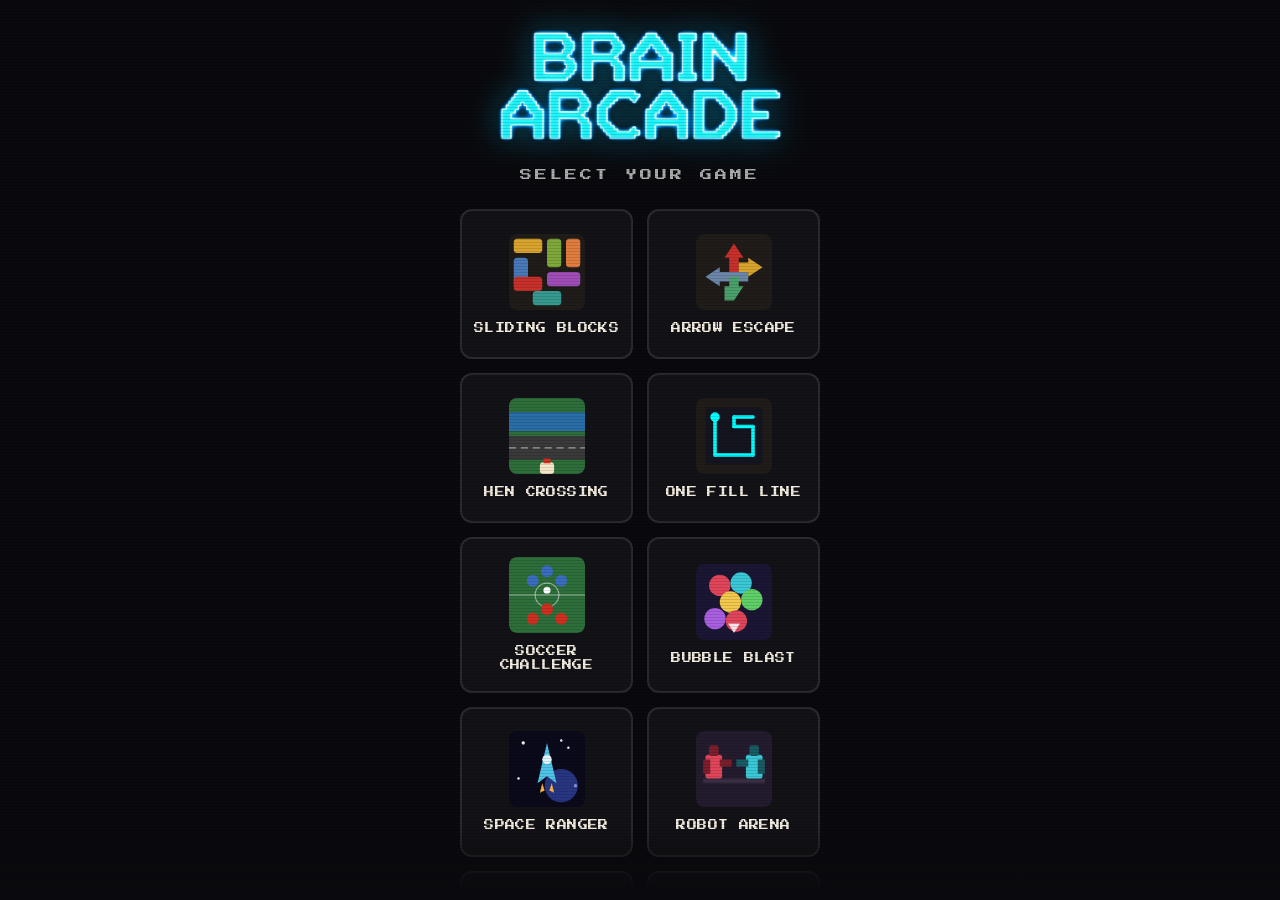
==== index.html @ 3cdd78a0 "Title screen: use the neon BRAIN ARCADE logo image Replace the CSS text-shadow title with the suppli" ====
<!doctype html>
<html lang="en">
  <head>
    <meta charset="utf-8" />
    <meta
      name="viewport"
      content="width=device-width, initial-scale=1, viewport-fit=cover, maximum-scale=1, user-scalable=no"
    />
    <meta name="theme-color" content="#0a0a0e" />
    <title>Brain Arcade - Free Puzzles</title>
    <meta name="apple-mobile-web-app-capable" content="yes" />
    <meta name="apple-mobile-web-app-title" content="Brain Arcade" />
    <meta name="apple-mobile-web-app-status-bar-style" content="black-translucent" />
    <link rel="icon" type="image/svg+xml" href="favicon.svg" />
    <link rel="apple-touch-icon" href="apple-touch-icon.png" />
    <link rel="stylesheet" href="styles.css" />
  </head>
  <body>
    <!-- ============================================================ -->
    <!-- TITLE SCREEN                                                  -->
    <!-- ============================================================ -->
    <div id="screen-title" class="screen title-screen">
      <div class="title-content">
        <h1 class="arcade-title"><img class="arcade-logo" src="brain-arcade-logo.png" alt="Brain Arcade" /></h1>
        <p class="arcade-subtitle">SELECT YOUR GAME</p>
        <div class="game-tiles">
          <button class="game-tile" data-game="slider">
            <svg class="tile-icon" viewBox="0 0 64 64" aria-hidden="true">
              <rect width="64" height="64" rx="6" fill="#1f1c19"/>
              <rect x="4" y="4" width="24" height="12" rx="3" fill="#d9a42e"/>
              <rect x="4" y="20" width="12" height="24" rx="3" fill="#4879b8"/>
              <rect x="4" y="36" width="24" height="12" rx="3" fill="#c8302b"/>
              <rect x="32" y="4" width="12" height="24" rx="3" fill="#7ea83a"/>
              <rect x="32" y="32" width="28" height="12" rx="3" fill="#a04db8"/>
              <rect x="48" y="4" width="12" height="24" rx="3" fill="#e07c3e"/>
              <rect x="20" y="48" width="24" height="12" rx="3" fill="#369990"/>
            </svg>
            <span class="tile-label">SLIDING BLOCKS</span>
          </button>
          <button class="game-tile" data-game="arrow">
            <svg class="tile-icon" viewBox="0 0 64 64" aria-hidden="true">
              <rect width="64" height="64" rx="6" fill="#1f1c19"/>
              <polygon points="32,8 40,20 36,20 36,32 28,32 28,20 24,20" fill="#c8302b"/>
              <polygon points="8,36 20,28 20,32 44,32 44,40 20,40 20,44" fill="#6b86a8"/>
              <polygon points="56,28 44,36 44,32 36,32 36,24 44,24 44,20" fill="#d9a42e"/>
              <polygon points="24,56 24,44 28,44 28,36 36,36 36,44 40,44 32,56" fill="#4ba069"/>
            </svg>
            <span class="tile-label">ARROW ESCAPE</span>
          </button>
          <button class="game-tile" data-game="hen">
            <svg class="tile-icon" viewBox="0 0 64 64" aria-hidden="true">
              <rect width="64" height="64" rx="6" fill="#1f1c19"/>
              <rect y="0" width="64" height="12" fill="#2d6e3a"/>
              <rect y="12" width="64" height="16" fill="#2a6ea8"/>
              <rect y="28" width="64" height="4" fill="#2d6e3a"/>
              <rect y="32" width="64" height="20" fill="#3a3a3a"/>
              <line x1="0" y1="42" x2="64" y2="42" stroke="#fff" stroke-width="1" stroke-dasharray="6 4" opacity="0.5"/>
              <rect y="52" width="64" height="12" fill="#2d6e3a"/>
              <rect x="26" y="54" width="12" height="10" rx="3" fill="#f5e6c8"/>
              <rect x="29" y="51" width="6" height="4" fill="#d03020"/>
            </svg>
            <span class="tile-label">HEN CROSSING</span>
          </button>
          <button class="game-tile" data-game="onefill">
            <svg class="tile-icon" viewBox="0 0 64 64" aria-hidden="true">
              <rect width="64" height="64" rx="6" fill="#1f1c19"/>
              <rect x="8" y="8" width="48" height="48" rx="3" fill="#151520"/>
              <line x1="16" y1="16" x2="16" y2="48" stroke="#0ff" stroke-width="3" stroke-linecap="round"/>
              <line x1="16" y1="48" x2="48" y2="48" stroke="#0ff" stroke-width="3" stroke-linecap="round"/>
              <line x1="48" y1="48" x2="48" y2="24" stroke="#0ff" stroke-width="3" stroke-linecap="round"/>
              <line x1="48" y1="24" x2="32" y2="24" stroke="#0ff" stroke-width="3" stroke-linecap="round"/>
              <line x1="32" y1="24" x2="32" y2="16" stroke="#0ff" stroke-width="3" stroke-linecap="round"/>
              <line x1="32" y1="16" x2="48" y2="16" stroke="#0ff" stroke-width="3" stroke-linecap="round"/>
              <circle cx="16" cy="16" r="4" fill="#0ff"/>
            </svg>
            <span class="tile-label">ONE FILL LINE</span>
          </button>
          <button class="game-tile" data-game="soccer">
            <svg class="tile-icon" viewBox="0 0 64 64" aria-hidden="true">
              <rect width="64" height="64" rx="6" fill="#2d6e3a"/>
              <line x1="0" y1="32" x2="64" y2="32" stroke="#fff" stroke-width="1" opacity="0.5"/>
              <circle cx="32" cy="32" r="10" fill="none" stroke="#fff" stroke-width="1" opacity="0.5"/>
              <circle cx="20" cy="20" r="5" fill="#3a6dbf"/><circle cx="44" cy="20" r="5" fill="#3a6dbf"/>
              <circle cx="32" cy="12" r="5" fill="#3a6dbf"/>
              <circle cx="32" cy="44" r="5" fill="#d03020"/><circle cx="20" cy="52" r="5" fill="#d03020"/>
              <circle cx="44" cy="52" r="5" fill="#d03020"/>
              <circle cx="32" cy="28" r="3" fill="#fff"/>
            </svg>
            <span class="tile-label">SOCCER CHALLENGE</span>
          </button>
          <button class="game-tile" data-game="bubble">
            <svg class="tile-icon" viewBox="0 0 64 64" aria-hidden="true">
              <rect width="64" height="64" rx="6" fill="#1a1633"/>
              <circle cx="20" cy="18" r="9" fill="#e0455a"/>
              <circle cx="38" cy="16" r="9" fill="#3ac7d6"/>
              <circle cx="29" cy="32" r="9" fill="#f2c94c"/>
              <circle cx="47" cy="30" r="9" fill="#5fd068"/>
              <circle cx="16" cy="46" r="9" fill="#a95fe0"/>
              <circle cx="34" cy="48" r="9" fill="#e0455a"/>
              <polygon points="32,58 27,50 37,50" fill="#fff" opacity="0.85"/>
            </svg>
            <span class="tile-label">BUBBLE BLAST</span>
          </button>
          <button class="game-tile" data-game="ranger">
            <svg class="tile-icon" viewBox="0 0 64 64" aria-hidden="true">
              <rect width="64" height="64" rx="6" fill="#0b0a1a"/>
              <circle cx="12" cy="10" r="1.4" fill="#fff"/>
              <circle cx="50" cy="14" r="1" fill="#fff"/>
              <circle cx="8" cy="40" r="1" fill="#fff"/>
              <circle cx="56" cy="46" r="1.4" fill="#fff"/>
              <circle cx="44" cy="8" r="1" fill="#fff"/>
              <circle cx="44" cy="46" r="14" fill="#3d54c9" opacity="0.6"/>
              <polygon points="32,10 24,44 32,38 40,44" fill="#4fc3e8"/>
              <polygon points="28,44 26,52 30,50" fill="#ffb545"/>
              <polygon points="36,44 34,50 38,52" fill="#ffb545"/>
              <circle cx="32" cy="24" r="4" fill="#dff6ff"/>
            </svg>
            <span class="tile-label">SPACE RANGER</span>
          </button>
          <button class="game-tile" data-game="arena">
            <svg class="tile-icon" viewBox="0 0 64 64" aria-hidden="true">
              <rect width="64" height="64" rx="6" fill="#241c2e"/>
              <rect x="6" y="40" width="52" height="4" fill="#3a2e44"/>
              <rect x="8" y="20" width="14" height="20" rx="2" fill="#e0455a"/>
              <rect x="11" y="12" width="8" height="9" rx="2" fill="#7a1f2b"/>
              <rect x="6" y="24" width="6" height="12" fill="#7a1f2b"/>
              <rect x="20" y="24" width="10" height="6" fill="#7a1f2b"/>
              <rect x="42" y="20" width="14" height="20" rx="2" fill="#3ac7d6"/>
              <rect x="45" y="12" width="8" height="9" rx="2" fill="#1a5a63"/>
              <rect x="52" y="24" width="6" height="12" fill="#1a5a63"/>
              <rect x="34" y="24" width="10" height="6" fill="#1a5a63"/>
            </svg>
            <span class="tile-label">ROBOT ARENA</span>
          </button>
          <button class="game-tile" data-game="pipes">
            <svg class="tile-icon" viewBox="0 0 64 64" aria-hidden="true">
              <rect width="64" height="64" rx="6" fill="#1c1a22"/>
              <path d="M0 22 H22 A10 10 0 0 1 32 32 V44 A10 10 0 0 0 42 54 H64" fill="none" stroke="#6d6a78" stroke-width="12" stroke-linecap="butt"/>
              <path d="M0 22 H22 A10 10 0 0 1 32 32 V44 A10 10 0 0 0 42 54 H64" fill="none" stroke="#3aa8ff" stroke-width="7" stroke-linecap="butt"/>
              <circle cx="6" cy="22" r="6" fill="#d9534f"/>
              <rect x="54" y="44" width="10" height="20" rx="3" fill="#4a4655"/>
            </svg>
            <span class="tile-label">PIPE FLOW</span>
          </button>
          <button class="game-tile" data-game="tank">
            <svg class="tile-icon" viewBox="0 0 64 64" aria-hidden="true">
              <rect width="64" height="64" rx="6" fill="#7fb6e0"/>
              <rect y="46" width="64" height="18" fill="#4a8a3a"/>
              <path d="M2 46 Q16 40 30 46 T62 46" fill="#5fa83b" stroke="none"/>
              <path d="M8 44 Q32 18 56 44" fill="none" stroke="#fff" stroke-width="1.5" stroke-dasharray="3 3" opacity="0.8"/>
              <circle cx="56" cy="20" r="3.5" fill="#ffd24a"/>
              <g><rect x="6" y="40" width="14" height="6" rx="2" fill="#e0455a"/><rect x="9" y="36" width="8" height="5" rx="2" fill="#e0455a"/><rect x="14" y="30" width="9" height="2.5" rx="1" fill="#7a1f2b" transform="rotate(-38 14 31)"/></g>
              <g><rect x="44" y="40" width="14" height="6" rx="2" fill="#3ac7d6"/><rect x="47" y="36" width="8" height="5" rx="2" fill="#3ac7d6"/><rect x="41" y="30" width="9" height="2.5" rx="1" fill="#1a5a63" transform="rotate(38 50 31)"/></g>
            </svg>
            <span class="tile-label">TANK DUEL</span>
          </button>
          <div class="game-tile game-tile--disabled">
            <svg class="tile-icon" viewBox="0 0 64 64" aria-hidden="true">
              <rect width="64" height="64" rx="6" fill="#1f1c19" opacity="0.5"/>
              <text x="32" y="36" text-anchor="middle" font-size="20" fill="#555">?</text>
            </svg>
            <span class="tile-label">MORE COMING SOON</span>
          </div>
        </div>
      </div>
      <div class="scanlines"></div>
      <div class="title-fade" aria-hidden="true"></div>
    </div>

    <!-- ============================================================ -->
    <!-- SLIDING BLOCKS SCREEN                                         -->
    <!-- ============================================================ -->
    <div id="screen-slider" class="screen" hidden>
      <header class="app-header">
        <button class="menu-btn" type="button" data-back aria-label="Back to menu">&larr; MENU</button>
        <div class="counter" aria-live="polite">
          Completed: <span id="slider-completed-count">0</span>
        </div>
        <button
          id="slider-settings-btn"
          class="icon-btn"
          type="button"
          aria-label="Settings"
        >
          <svg viewBox="0 0 24 24" aria-hidden="true" focusable="false">
            <path
              d="M19.14 12.94a7.49 7.49 0 0 0 0-1.88l2.03-1.58a.5.5 0 0 0 .12-.64l-1.92-3.32a.5.5 0 0 0-.61-.22l-2.39.96a7.3 7.3 0 0 0-1.63-.94l-.36-2.54A.5.5 0 0 0 13.88 2h-3.84a.5.5 0 0 0-.5.43l-.36 2.54c-.58.24-1.13.55-1.63.94l-2.39-.96a.5.5 0 0 0-.61.22L2.63 8.49a.5.5 0 0 0 .12.64l2.03 1.58a7.49 7.49 0 0 0 0 1.88L2.75 14.17a.5.5 0 0 0-.12.64l1.92 3.32c.14.24.42.34.67.24l2.39-.96c.5.39 1.05.7 1.63.94l.36 2.54c.05.25.26.43.5.43h3.84c.25 0 .46-.18.5-.43l.36-2.54c.58-.24 1.13-.55 1.63-.94l2.39.96c.25.1.53 0 .67-.24l1.92-3.32a.5.5 0 0 0-.12-.64l-2.03-1.58ZM12 15.5A3.5 3.5 0 1 1 12 8.5a3.5 3.5 0 0 1 0 7Z"
              fill="currentColor"
            />
          </svg>
        </button>
      </header>

      <main class="app-main">
        <div id="slider-board-wrap" class="board-wrap">
          <div id="slider-board" class="board" aria-label="Puzzle board"></div>
        </div>

        <div class="status-bar">
          <div class="moves">Moves: <span id="slider-move-count">0</span></div>
          <div class="difficulty-label">
            <span id="slider-difficulty-label">Moderate</span>
          </div>
          <div class="status-actions">
            <button
              id="slider-restart-btn"
              type="button"
              class="icon-btn-small"
              aria-label="Restart puzzle"
              title="Restart this puzzle"
            >
              <svg viewBox="0 0 24 24" aria-hidden="true" focusable="false">
                <path
                  d="M12 5V2L7 6l5 4V7a5 5 0 1 1-4.9 6h-2.02A7 7 0 1 0 12 5z"
                  fill="currentColor"
                />
              </svg>
            </button>
            <button id="slider-new-puzzle-btn" type="button" class="primary-btn">
              New Puzzle
            </button>
          </div>
        </div>
      </main>

      <!-- Slider settings modal -->
      <div
        id="slider-settings-modal"
        class="modal"
        role="dialog"
        aria-modal="true"
        hidden
      >
        <div class="modal-backdrop" data-close></div>
        <div class="modal-card">
          <h2>Settings</h2>
          <fieldset class="field">
            <legend>Block style</legend>
            <label class="radio">
              <input type="radio" name="slider-block-style" value="wood" checked />
              <span>Wood blocks</span>
            </label>
            <label class="radio">
              <input type="radio" name="slider-block-style" value="cars" />
              <span>Cars</span>
            </label>
            <label class="radio">
              <input type="radio" name="slider-block-style" value="fruit" />
              <span>Fruit</span>
            </label>
          </fieldset>
          <fieldset class="field">
            <legend>Difficulty</legend>
            <label class="radio">
              <input type="radio" name="slider-difficulty" value="simple" />
              <span>Simple</span>
            </label>
            <label class="radio">
              <input type="radio" name="slider-difficulty" value="moderate" checked />
              <span>Moderate</span>
            </label>
            <label class="radio">
              <input type="radio" name="slider-difficulty" value="difficult" />
              <span>Difficult</span>
            </label>
          </fieldset>
          <div class="field">
            <button id="slider-reset-count-btn" type="button" class="danger-btn">
              Reset completed count
            </button>
          </div>
          <div class="modal-actions">
            <button type="button" class="primary-btn" data-close>Close</button>
          </div>
        </div>
      </div>

      <!-- Slider win modal -->
      <div id="slider-win-modal" class="modal" role="dialog" aria-modal="true" hidden>
        <div class="modal-backdrop" data-close></div>
        <div class="modal-card">
          <h2>Solved!</h2>
          <p>You solved it in <strong><span id="slider-win-moves">0</span></strong> moves.</p>
          <p>Puzzles completed: <strong><span id="slider-win-total">0</span></strong></p>
          <div class="modal-actions">
            <button id="slider-next-puzzle-btn" type="button" class="primary-btn">Next puzzle</button>
          </div>
        </div>
      </div>

      <!-- Slider tutorial modal -->
      <div id="slider-tutorial-modal" class="modal" role="dialog" aria-modal="true" hidden>
        <div class="modal-backdrop"></div>
        <div class="modal-card tutorial-card">
          <h2>How to play</h2>
          <div id="slider-tutorial-board" class="tutorial-board"></div>
          <p id="slider-tutorial-caption" class="tutorial-caption">Watch this quick demo&hellip;</p>
          <div class="modal-actions tutorial-actions">
            <button id="slider-tutorial-btn" type="button" class="danger-btn">Skip tutorial</button>
          </div>
        </div>
      </div>
    </div>

    <!-- ============================================================ -->
    <!-- ARROW ESCAPE SCREEN                                           -->
    <!-- ============================================================ -->
    <div id="screen-arrow" class="screen" hidden>
      <header class="app-header">
        <button class="menu-btn" type="button" data-back aria-label="Back to menu">&larr; MENU</button>
        <div class="counter" aria-live="polite">
          Completed: <span id="arrow-completed-count">0</span>
        </div>
        <button
          id="arrow-settings-btn"
          class="icon-btn"
          type="button"
          aria-label="Settings"
        >
          <svg viewBox="0 0 24 24" aria-hidden="true" focusable="false">
            <path
              d="M19.14 12.94a7.49 7.49 0 0 0 0-1.88l2.03-1.58a.5.5 0 0 0 .12-.64l-1.92-3.32a.5.5 0 0 0-.61-.22l-2.39.96a7.3 7.3 0 0 0-1.63-.94l-.36-2.54A.5.5 0 0 0 13.88 2h-3.84a.5.5 0 0 0-.5.43l-.36 2.54c-.58.24-1.13.55-1.63.94l-2.39-.96a.5.5 0 0 0-.61.22L2.63 8.49a.5.5 0 0 0 .12.64l2.03 1.58a7.49 7.49 0 0 0 0 1.88L2.75 14.17a.5.5 0 0 0-.12.64l1.92 3.32c.14.24.42.34.67.24l2.39-.96c.5.39 1.05.7 1.63.94l.36 2.54c.05.25.26.43.5.43h3.84c.25 0 .46-.18.5-.43l.36-2.54c.58-.24 1.13-.55 1.63-.94l2.39.96c.25.1.53 0 .67-.24l1.92-3.32a.5.5 0 0 0-.12-.64l-2.03-1.58ZM12 15.5A3.5 3.5 0 1 1 12 8.5a3.5 3.5 0 0 1 0 7Z"
              fill="currentColor"
            />
          </svg>
        </button>
      </header>

      <main class="app-main">
        <div id="arrow-board-wrap" class="board-wrap">
          <div id="arrow-board" class="arrow-board" aria-label="Arrow puzzle board"></div>
        </div>

        <div class="status-bar">
          <div class="moves">Taps: <span id="arrow-tap-count">0</span></div>
          <div class="difficulty-label">
            <span id="arrow-difficulty-label">Moderate</span>
          </div>
          <div class="status-actions">
            <button
              id="arrow-restart-btn"
              type="button"
              class="icon-btn-small"
              aria-label="Restart puzzle"
              title="Restart this puzzle"
            >
              <svg viewBox="0 0 24 24" aria-hidden="true" focusable="false">
                <path
                  d="M12 5V2L7 6l5 4V7a5 5 0 1 1-4.9 6h-2.02A7 7 0 1 0 12 5z"
                  fill="currentColor"
                />
              </svg>
            </button>
            <button id="arrow-new-puzzle-btn" type="button" class="primary-btn">
              New Puzzle
            </button>
          </div>
        </div>
      </main>

      <!-- Arrow settings modal -->
      <div id="arrow-settings-modal" class="modal" role="dialog" aria-modal="true" hidden>
        <div class="modal-backdrop" data-close></div>
        <div class="modal-card">
          <h2>Settings</h2>
          <fieldset class="field">
            <legend>Difficulty</legend>
            <label class="radio">
              <input type="radio" name="arrow-difficulty" value="simple" />
              <span>Simple</span>
            </label>
            <label class="radio">
              <input type="radio" name="arrow-difficulty" value="moderate" checked />
              <span>Moderate</span>
            </label>
            <label class="radio">
              <input type="radio" name="arrow-difficulty" value="difficult" />
              <span>Difficult</span>
            </label>
          </fieldset>
          <div class="field">
            <button id="arrow-reset-count-btn" type="button" class="danger-btn">
              Reset completed count
            </button>
          </div>
          <div class="modal-actions">
            <button type="button" class="primary-btn" data-close>Close</button>
          </div>
        </div>
      </div>

      <!-- Arrow win modal -->
      <div id="arrow-win-modal" class="modal" role="dialog" aria-modal="true" hidden>
        <div class="modal-backdrop" data-close></div>
        <div class="modal-card">
          <h2>Solved!</h2>
          <p>You solved it in <strong><span id="arrow-win-taps">0</span></strong> taps.</p>
          <p>Puzzles completed: <strong><span id="arrow-win-total">0</span></strong></p>
          <div class="modal-actions">
            <button id="arrow-next-puzzle-btn" type="button" class="primary-btn">Next puzzle</button>
          </div>
        </div>
      </div>

      <!-- Arrow tutorial modal -->
      <div id="arrow-tutorial-modal" class="modal" role="dialog" aria-modal="true" hidden>
        <div class="modal-backdrop"></div>
        <div class="modal-card tutorial-card">
          <h2>How to play</h2>
          <div id="arrow-tutorial-board" class="arrow-board arrow-tutorial-board"></div>
          <p id="arrow-tutorial-caption" class="tutorial-caption">Watch this quick demo&hellip;</p>
          <div class="modal-actions tutorial-actions">
            <button id="arrow-tutorial-btn" type="button" class="danger-btn">Skip tutorial</button>
          </div>
        </div>
      </div>
    </div>

    <!-- ============================================================ -->
    <!-- HEN CROSSING SCREEN                                           -->
    <!-- ============================================================ -->
    <div id="screen-hen" class="screen" hidden>
      <header class="app-header">
        <button class="menu-btn" type="button" data-back aria-label="Back to menu">&larr; MENU</button>
        <div class="hen-lives" id="hen-lives" aria-live="polite"></div>
        <div class="counter" aria-live="polite">
          Crossed: <span id="hen-completed-count">0</span>
        </div>
        <button id="hen-settings-btn" class="icon-btn" type="button" aria-label="Settings">
          <svg viewBox="0 0 24 24" aria-hidden="true" focusable="false">
            <path d="M19.14 12.94a7.49 7.49 0 0 0 0-1.88l2.03-1.58a.5.5 0 0 0 .12-.64l-1.92-3.32a.5.5 0 0 0-.61-.22l-2.39.96a7.3 7.3 0 0 0-1.63-.94l-.36-2.54A.5.5 0 0 0 13.88 2h-3.84a.5.5 0 0 0-.5.43l-.36 2.54c-.58.24-1.13.55-1.63.94l-2.39-.96a.5.5 0 0 0-.61.22L2.63 8.49a.5.5 0 0 0 .12.64l2.03 1.58a7.49 7.49 0 0 0 0 1.88L2.75 14.17a.5.5 0 0 0-.12.64l1.92 3.32c.14.24.42.34.67.24l2.39-.96c.5.39 1.05.7 1.63.94l.36 2.54c.05.25.26.43.5.43h3.84c.25 0 .46-.18.5-.43l.36-2.54c.58-.24 1.13-.55 1.63-.94l2.39.96c.25.1.53 0 .67-.24l1.92-3.32a.5.5 0 0 0-.12-.64l-2.03-1.58ZM12 15.5A3.5 3.5 0 1 1 12 8.5a3.5 3.5 0 0 1 0 7Z" fill="currentColor"/>
          </svg>
        </button>
      </header>

      <main class="app-main hen-main">
        <div class="hen-canvas-wrap">
          <canvas id="hen-canvas"></canvas>
        </div>
        <div class="hen-dpad">
          <button class="dpad-btn dpad-up" data-dir="up" aria-label="Move up">
            <svg viewBox="0 0 24 24"><path d="M12 4l8 8h-5v8h-6v-8H4z" fill="currentColor"/></svg>
          </button>
          <div class="dpad-mid">
            <button class="dpad-btn dpad-left" data-dir="left" aria-label="Move left">
              <svg viewBox="0 0 24 24"><path d="M4 12l8-8v5h8v6h-8v5z" fill="currentColor"/></svg>
            </button>
            <div class="dpad-center"></div>
            <button class="dpad-btn dpad-right" data-dir="right" aria-label="Move right">
              <svg viewBox="0 0 24 24"><path d="M20 12l-8 8v-5H4v-6h8V4z" fill="currentColor"/></svg>
            </button>
          </div>
          <button class="dpad-btn dpad-down" data-dir="down" aria-label="Move down">
            <svg viewBox="0 0 24 24"><path d="M12 20l-8-8h5V4h6v8h5z" fill="currentColor"/></svg>
          </button>
        </div>
        <div class="status-bar">
          <div class="difficulty-label">
            <span id="hen-difficulty-label">Moderate</span>
          </div>
        </div>
      </main>

      <!-- Hen settings modal -->
      <div id="hen-settings-modal" class="modal" role="dialog" aria-modal="true" hidden>
        <div class="modal-backdrop" data-close></div>
        <div class="modal-card">
          <h2>Settings</h2>
          <fieldset class="field">
            <legend>Difficulty</legend>
            <label class="radio"><input type="radio" name="hen-difficulty" value="simple" /><span>Simple</span></label>
            <label class="radio"><input type="radio" name="hen-difficulty" value="moderate" checked /><span>Moderate</span></label>
            <label class="radio"><input type="radio" name="hen-difficulty" value="difficult" /><span>Difficult</span></label>
          </fieldset>
          <div class="field">
            <button id="hen-reset-count-btn" type="button" class="danger-btn">Reset completed count</button>
          </div>
          <div class="modal-actions">
            <button type="button" class="primary-btn" data-close>Close</button>
          </div>
        </div>
      </div>

      <!-- Hen win modal -->
      <div id="hen-win-modal" class="modal" role="dialog" aria-modal="true" hidden>
        <div class="modal-backdrop" data-close></div>
        <div class="modal-card">
          <h2>Safe crossing!</h2>
          <p>The hen made it across!</p>
          <p>Total crossings: <strong><span id="hen-win-total">0</span></strong></p>
          <div class="modal-actions">
            <button id="hen-next-btn" type="button" class="primary-btn">Cross again</button>
          </div>
        </div>
      </div>

      <!-- Hen game-over modal -->
      <div id="hen-gameover-modal" class="modal" role="dialog" aria-modal="true" hidden>
        <div class="modal-backdrop"></div>
        <div class="modal-card">
          <h2>Game Over!</h2>
          <p>The hen ran out of lives.</p>
          <p>Total crossings: <strong><span id="hen-gameover-total">0</span></strong></p>
          <div class="modal-actions">
            <button id="hen-retry-btn" type="button" class="primary-btn">Play again</button>
          </div>
        </div>
      </div>

      <!-- Hen tutorial modal -->
      <div id="hen-tutorial-modal" class="modal" role="dialog" aria-modal="true" hidden>
        <div class="modal-backdrop"></div>
        <div class="modal-card tutorial-card">
          <h2>Hen Crossing</h2>
          <p class="tutorial-caption">Swipe to move the hen.</p>
          <p class="tutorial-caption">Cross the highway &mdash; avoid the cars!</p>
          <p class="tutorial-caption">Hop across the river on logs and flower pads.</p>
          <p class="tutorial-caption">Don&rsquo;t fall in the water!</p>
          <div class="modal-actions tutorial-actions">
            <button id="hen-tutorial-btn" type="button" class="primary-btn">Start playing!</button>
          </div>
        </div>
      </div>
    </div>

    <!-- ============================================================ -->
    <!-- ONE FILL LINE SCREEN                                          -->
    <!-- ============================================================ -->
    <div id="screen-onefill" class="screen" hidden>
      <header class="app-header">
        <button class="menu-btn" type="button" data-back aria-label="Back to menu">&larr; MENU</button>
        <div class="counter" aria-live="polite">
          Completed: <span id="onefill-completed-count">0</span>
        </div>
        <button id="onefill-settings-btn" class="icon-btn" type="button" aria-label="Settings">
          <svg viewBox="0 0 24 24" aria-hidden="true" focusable="false">
            <path d="M19.14 12.94a7.49 7.49 0 0 0 0-1.88l2.03-1.58a.5.5 0 0 0 .12-.64l-1.92-3.32a.5.5 0 0 0-.61-.22l-2.39.96a7.3 7.3 0 0 0-1.63-.94l-.36-2.54A.5.5 0 0 0 13.88 2h-3.84a.5.5 0 0 0-.5.43l-.36 2.54c-.58.24-1.13.55-1.63.94l-2.39-.96a.5.5 0 0 0-.61.22L2.63 8.49a.5.5 0 0 0 .12.64l2.03 1.58a7.49 7.49 0 0 0 0 1.88L2.75 14.17a.5.5 0 0 0-.12.64l1.92 3.32c.14.24.42.34.67.24l2.39-.96c.5.39 1.05.7 1.63.94l.36 2.54c.05.25.26.43.5.43h3.84c.25 0 .46-.18.5-.43l.36-2.54c.58-.24 1.13-.55 1.63-.94l2.39.96c.25.1.53 0 .67-.24l1.92-3.32a.5.5 0 0 0-.12-.64l-2.03-1.58ZM12 15.5A3.5 3.5 0 1 1 12 8.5a3.5 3.5 0 0 1 0 7Z" fill="currentColor"/>
          </svg>
        </button>
      </header>

      <main class="app-main">
        <div class="onefill-wrap">
          <div id="onefill-board" class="onefill-board">
            <svg id="onefill-svg" class="onefill-svg"></svg>
          </div>
        </div>
        <div class="status-bar">
          <div class="moves">Cells: <span id="onefill-progress">0</span> / <span id="onefill-total">0</span></div>
          <div class="difficulty-label"><span id="onefill-difficulty-label">Moderate</span></div>
          <div class="status-actions">
            <button id="onefill-reset-btn" type="button" class="icon-btn-small" aria-label="Reset puzzle" title="Reset this puzzle">
              <svg viewBox="0 0 24 24" aria-hidden="true" focusable="false">
                <path d="M12 5V2L7 6l5 4V7a5 5 0 1 1-4.9 6h-2.02A7 7 0 1 0 12 5z" fill="currentColor"/>
              </svg>
            </button>
            <button id="onefill-new-btn" type="button" class="primary-btn">New Puzzle</button>
          </div>
        </div>
      </main>

      <!-- Onefill settings modal -->
      <div id="onefill-settings-modal" class="modal" role="dialog" aria-modal="true" hidden>
        <div class="modal-backdrop" data-close></div>
        <div class="modal-card">
          <h2>Settings</h2>
          <fieldset class="field">
            <legend>Difficulty</legend>
            <label class="radio"><input type="radio" name="onefill-difficulty" value="simple" /><span>Simple</span></label>
            <label class="radio"><input type="radio" name="onefill-difficulty" value="moderate" checked /><span>Moderate</span></label>
            <label class="radio"><input type="radio" name="onefill-difficulty" value="difficult" /><span>Difficult</span></label>
          </fieldset>
          <div class="field">
            <button id="onefill-reset-count-btn" type="button" class="danger-btn">Reset completed count</button>
          </div>
          <div class="modal-actions">
            <button type="button" class="primary-btn" data-close>Close</button>
          </div>
        </div>
      </div>

      <!-- Onefill win modal -->
      <div id="onefill-win-modal" class="modal" role="dialog" aria-modal="true" hidden>
        <div class="modal-backdrop" data-close></div>
        <div class="modal-card">
          <h2>Solved!</h2>
          <p>You filled every square!</p>
          <p>Puzzles completed: <strong><span id="onefill-win-total">0</span></strong></p>
          <div class="modal-actions">
            <button id="onefill-next-btn" type="button" class="primary-btn">Next puzzle</button>
          </div>
        </div>
      </div>

      <!-- Onefill tutorial modal -->
      <div id="onefill-tutorial-modal" class="modal" role="dialog" aria-modal="true" hidden>
        <div class="modal-backdrop"></div>
        <div class="modal-card tutorial-card">
          <h2>One Fill Line</h2>
          <p class="tutorial-caption">Draw a line through every empty square.</p>
          <p class="tutorial-caption">Start from the glowing dot and drag to adjacent cells.</p>
          <p class="tutorial-caption">Drag backward to undo a wrong turn.</p>
          <p class="tutorial-caption">Fill them all to win!</p>
          <div class="modal-actions tutorial-actions">
            <button id="onefill-tutorial-btn" type="button" class="primary-btn">Start playing!</button>
          </div>
        </div>
      </div>
    </div>

    <!-- ============================================================ -->
    <!-- SOCCER CHALLENGE SCREEN                                        -->
    <!-- ============================================================ -->
    <div id="screen-soccer" class="screen" hidden>
      <header class="app-header">
        <button class="menu-btn" type="button" data-back aria-label="Back to menu">&larr; MENU</button>
        <div id="soccer-score" class="soccer-score"></div>
        <div class="counter" aria-live="polite">
          Played: <span id="soccer-completed-count">0</span>
        </div>
        <button id="soccer-settings-btn" class="icon-btn" type="button" aria-label="Settings" style="visibility:hidden">
          <svg viewBox="0 0 24 24" aria-hidden="true" focusable="false">
            <path d="M19.14 12.94a7.49 7.49 0 0 0 0-1.88l2.03-1.58a.5.5 0 0 0 .12-.64l-1.92-3.32a.5.5 0 0 0-.61-.22l-2.39.96a7.3 7.3 0 0 0-1.63-.94l-.36-2.54A.5.5 0 0 0 13.88 2h-3.84a.5.5 0 0 0-.5.43l-.36 2.54c-.58.24-1.13.55-1.63.94l-2.39-.96a.5.5 0 0 0-.61.22L2.63 8.49a.5.5 0 0 0 .12.64l2.03 1.58a7.49 7.49 0 0 0 0 1.88L2.75 14.17a.5.5 0 0 0-.12.64l1.92 3.32c.14.24.42.34.67.24l2.39-.96c.5.39 1.05.7 1.63.94l.36 2.54c.05.25.26.43.5.43h3.84c.25 0 .46-.18.5-.43l.36-2.54c.58-.24 1.13-.55 1.63-.94l2.39.96c.25.1.53 0 .67-.24l1.92-3.32a.5.5 0 0 0-.12-.64l-2.03-1.58ZM12 15.5A3.5 3.5 0 1 1 12 8.5a3.5 3.5 0 0 1 0 7Z" fill="currentColor"/>
          </svg>
        </button>
      </header>

      <main class="app-main">
        <!-- Team selection overlay -->
        <div id="soccer-team-select" class="soccer-select">
          <h2 class="soccer-select-title">Choose Your Team</h2>
          <div class="soccer-mode-toggle">
            <button id="soccer-mode-cpu" class="soccer-mode-btn active" type="button">vs CPU</button>
            <button id="soccer-mode-friend" class="soccer-mode-btn" type="button">vs Friend</button>
          </div>
          <div id="soccer-opp-choice" class="soccer-opp-choice" hidden>
            <button id="soccer-random-opp" class="soccer-opp-btn" type="button">Random Opponent</button>
            <button id="soccer-pick-opp" class="soccer-opp-btn" type="button">Pick Opponent</button>
          </div>
          <div id="soccer-matchup" class="soccer-matchup" hidden>
            <div class="matchup-team" id="matchup-a">
              <div class="matchup-badge" id="matchup-badge-a"></div>
              <span class="matchup-name" id="matchup-name-a"></span>
            </div>
            <span class="matchup-vs">VS</span>
            <div class="matchup-team" id="matchup-b">
              <div class="matchup-badge" id="matchup-badge-b"></div>
              <span class="matchup-name" id="matchup-name-b"></span>
            </div>
          </div>
          <button id="soccer-start-btn" class="primary-btn" type="button" hidden>Start Match</button>
          <div id="soccer-badges" class="soccer-badges"></div>
        </div>
        <!-- Match canvas (hidden during team select) -->
        <div id="soccer-canvas-wrap" class="soccer-canvas-wrap" hidden>
          <canvas id="soccer-canvas"></canvas>
        </div>
        <div id="soccer-info" class="soccer-info" hidden></div>
      </main>

      <!-- Soccer end-of-match modal -->
      <div id="soccer-end-modal" class="modal" role="dialog" aria-modal="true" hidden>
        <div class="modal-backdrop"></div>
        <div class="modal-card">
          <h2 id="soccer-end-title">Full Time!</h2>
          <p id="soccer-end-score" style="font-size:1.4rem;text-align:center;"></p>
          <p>Matches played: <strong><span id="soccer-end-total">0</span></strong></p>
          <div class="modal-actions" style="flex-direction:column;gap:8px;">
            <button id="soccer-play-again-btn" type="button" class="primary-btn" style="width:100%">Play Again</button>
            <button id="soccer-new-teams-btn" type="button" class="danger-btn" style="width:100%">New Teams</button>
          </div>
        </div>
      </div>

      <!-- Soccer tutorial modal -->
      <div id="soccer-tutorial-modal" class="modal" role="dialog" aria-modal="true" hidden>
        <div class="modal-backdrop"></div>
        <div class="modal-card tutorial-card" style="max-width:360px;">
          <h2 style="text-align:center;">How to Play</h2>
          <div id="soccer-tutorial-steps">
            <div class="soccer-tut-step" data-step="0">
              <div class="soccer-tut-icon">&#127919;</div>
              <p class="tutorial-caption"><strong>Select a player</strong></p>
              <p class="tutorial-caption">Tap one of your team's players to select them. They'll glow yellow.</p>
            </div>
            <div class="soccer-tut-step" data-step="1" hidden>
              <div class="soccer-tut-icon">&#128073;</div>
              <p class="tutorial-caption"><strong>Aim &amp; shoot</strong></p>
              <p class="tutorial-caption">Drag <em>away</em> from the player like a slingshot. A dotted line shows where they'll go. Release to launch!</p>
            </div>
            <div class="soccer-tut-step" data-step="2" hidden>
              <div class="soccer-tut-icon">&#9917;</div>
              <p class="tutorial-caption"><strong>Hit the ball</strong></p>
              <p class="tutorial-caption">Your player slides across the pitch. If they hit the ball, it ricochets toward the goal. The ball bounces off walls and other players!</p>
            </div>
            <div class="soccer-tut-step" data-step="3" hidden>
              <div class="soccer-tut-icon">&#127942;</div>
              <p class="tutorial-caption"><strong>Score to win</strong></p>
              <p class="tutorial-caption">Each team gets 5 shots. Knock the ball into the opponent's goal to score. Most goals wins!</p>
            </div>
          </div>
          <div class="modal-actions" style="justify-content:space-between;">
            <button id="soccer-tut-prev" type="button" class="danger-btn" hidden>&larr; Back</button>
            <button id="soccer-tut-next" type="button" class="primary-btn">Next &rarr;</button>
          </div>
        </div>
      </div>
    </div>

    <!-- ============================================================ -->
    <!-- BUBBLE BLAST SCREEN                                           -->
    <!-- ============================================================ -->
    <div id="screen-bubble" class="screen" hidden>
      <header class="app-header">
        <button class="menu-btn" type="button" data-back aria-label="Back to menu">&larr; MENU</button>
        <div class="counter" aria-live="polite">
          Cleared: <span id="bubble-completed-count">0</span>
        </div>
        <button id="bubble-settings-btn" class="icon-btn" type="button" aria-label="Settings">
          <svg viewBox="0 0 24 24" aria-hidden="true" focusable="false">
            <path d="M19.14 12.94a7.49 7.49 0 0 0 0-1.88l2.03-1.58a.5.5 0 0 0 .12-.64l-1.92-3.32a.5.5 0 0 0-.61-.22l-2.39.96a7.3 7.3 0 0 0-1.63-.94l-.36-2.54A.5.5 0 0 0 13.88 2h-3.84a.5.5 0 0 0-.5.43l-.36 2.54c-.58.24-1.13.55-1.63.94l-2.39-.96a.5.5 0 0 0-.61.22L2.63 8.49a.5.5 0 0 0 .12.64l2.03 1.58a7.49 7.49 0 0 0 0 1.88L2.75 14.17a.5.5 0 0 0-.12.64l1.92 3.32c.14.24.42.34.67.24l2.39-.96c.5.39 1.05.7 1.63.94l.36 2.54c.05.25.26.43.5.43h3.84c.25 0 .46-.18.5-.43l.36-2.54c.58-.24 1.13-.55 1.63-.94l2.39.96c.25.1.53 0 .67-.24l1.92-3.32a.5.5 0 0 0-.12-.64l-2.03-1.58ZM12 15.5A3.5 3.5 0 1 1 12 8.5a3.5 3.5 0 0 1 0 7Z" fill="currentColor"/>
          </svg>
        </button>
      </header>

      <main class="app-main bubble-main">
        <div class="bubble-canvas-wrap">
          <canvas id="bubble-canvas"></canvas>
        </div>
        <div class="status-bar">
          <div class="difficulty-label">
            <span id="bubble-difficulty-label">Moderate</span>
          </div>
        </div>
      </main>

      <!-- Bubble settings modal -->
      <div id="bubble-settings-modal" class="modal" role="dialog" aria-modal="true" hidden>
        <div class="modal-backdrop" data-close></div>
        <div class="modal-card">
          <h2>Settings</h2>
          <fieldset class="field">
            <legend>Difficulty</legend>
            <label class="radio"><input type="radio" name="bubble-difficulty" value="simple" /><span>Simple</span></label>
            <label class="radio"><input type="radio" name="bubble-difficulty" value="moderate" checked /><span>Moderate</span></label>
            <label class="radio"><input type="radio" name="bubble-difficulty" value="difficult" /><span>Difficult</span></label>
          </fieldset>
          <div class="field">
            <button id="bubble-reset-count-btn" type="button" class="danger-btn">Reset completed count</button>
          </div>
          <div class="modal-actions">
            <button type="button" class="primary-btn" data-close>Close</button>
          </div>
        </div>
      </div>

      <!-- Bubble win modal -->
      <div id="bubble-win-modal" class="modal" role="dialog" aria-modal="true" hidden>
        <div class="modal-backdrop" data-close></div>
        <div class="modal-card">
          <h2>Board Cleared!</h2>
          <p>You popped every bubble!</p>
          <p>Boards cleared: <strong><span id="bubble-win-total">0</span></strong></p>
          <div class="modal-actions">
            <button id="bubble-next-btn" type="button" class="primary-btn">Next Board</button>
          </div>
        </div>
      </div>

      <!-- Bubble game-over modal -->
      <div id="bubble-gameover-modal" class="modal" role="dialog" aria-modal="true" hidden>
        <div class="modal-backdrop"></div>
        <div class="modal-card">
          <h2>Game Over!</h2>
          <p>The bubbles reached the bottom.</p>
          <p>Boards cleared: <strong><span id="bubble-gameover-total">0</span></strong></p>
          <div class="modal-actions">
            <button id="bubble-retry-btn" type="button" class="primary-btn">Try Again</button>
          </div>
        </div>
      </div>

      <!-- Bubble tutorial modal -->
      <div id="bubble-tutorial-modal" class="modal" role="dialog" aria-modal="true" hidden>
        <div class="modal-backdrop"></div>
        <div class="modal-card tutorial-card" style="max-width:360px;">
          <h2 style="text-align:center;">How to Play</h2>
          <div id="bubble-tutorial-steps">
            <div class="bubble-tut-step" data-step="0">
              <div class="soccer-tut-icon">&#127919;</div>
              <p class="tutorial-caption"><strong>Aim &amp; shoot</strong></p>
              <p class="tutorial-caption">Drag from the shooter to aim, release to fire a bubble. Watch the dotted line &mdash; it bounces off the walls!</p>
            </div>
            <div class="bubble-tut-step" data-step="1" hidden>
              <div class="soccer-tut-icon">&#127775;</div>
              <p class="tutorial-caption"><strong>Match 3 or more</strong></p>
              <p class="tutorial-caption">Connect 3+ bubbles of the same color to pop them.</p>
            </div>
            <div class="bubble-tut-step" data-step="2" hidden>
              <div class="soccer-tut-icon">&#11015;&#65039;</div>
              <p class="tutorial-caption"><strong>Bonus drops</strong></p>
              <p class="tutorial-caption">Popping bubbles can leave others floating with nothing attached above &mdash; those fall away too!</p>
            </div>
            <div class="bubble-tut-step" data-step="3" hidden>
              <div class="soccer-tut-icon">&#128680;</div>
              <p class="tutorial-caption"><strong>Don't get crowded</strong></p>
              <p class="tutorial-caption">New rows appear over time. If bubbles reach the red line, it's game over. Clear the board to win!</p>
            </div>
          </div>
          <div class="modal-actions" style="justify-content:space-between;">
            <button id="bubble-tut-prev" type="button" class="danger-btn" hidden>&larr; Back</button>
            <button id="bubble-tut-next" type="button" class="primary-btn">Next &rarr;</button>
          </div>
        </div>
      </div>
    </div>

    <!-- ============================================================ -->
    <!-- SPACE RANGER SCREEN                                           -->
    <!-- ============================================================ -->
    <div id="screen-ranger" class="screen" hidden>
      <header class="app-header">
        <button class="menu-btn" type="button" data-back aria-label="Back to menu">&larr; MENU</button>
        <div class="counter" aria-live="polite">
          Level: <span id="ranger-level-count">0</span>
        </div>
        <button id="ranger-settings-btn" class="icon-btn" type="button" aria-label="Settings">
          <svg viewBox="0 0 24 24" aria-hidden="true" focusable="false">
            <path d="M19.14 12.94a7.49 7.49 0 0 0 0-1.88l2.03-1.58a.5.5 0 0 0 .12-.64l-1.92-3.32a.5.5 0 0 0-.61-.22l-2.39.96a7.3 7.3 0 0 0-1.63-.94l-.36-2.54A.5.5 0 0 0 13.88 2h-3.84a.5.5 0 0 0-.5.43l-.36 2.54c-.58.24-1.13.55-1.63.94l-2.39-.96a.5.5 0 0 0-.61.22L2.63 8.49a.5.5 0 0 0 .12.64l2.03 1.58a7.49 7.49 0 0 0 0 1.88L2.75 14.17a.5.5 0 0 0-.12.64l1.92 3.32c.14.24.42.34.67.24l2.39-.96c.5.39 1.05.7 1.63.94l.36 2.54c.05.25.26.43.5.43h3.84c.25 0 .46-.18.5-.43l.36-2.54c.58-.24 1.13-.55 1.63-.94l2.39.96c.25.1.53 0 .67-.24l1.92-3.32a.5.5 0 0 0-.12-.64l-2.03-1.58ZM12 15.5A3.5 3.5 0 1 1 12 8.5a3.5 3.5 0 0 1 0 7Z" fill="currentColor"/>
          </svg>
        </button>
      </header>

      <main class="app-main ranger-main">
        <div class="ranger-progress-bar" aria-hidden="true"><div id="ranger-progress-fill" class="ranger-progress-fill"></div></div>
        <div class="ranger-canvas-wrap">
          <canvas id="ranger-canvas"></canvas>
        </div>
        <div class="status-bar">
          <div id="ranger-lives" class="ranger-lives"></div>
          <div class="difficulty-label">
            <span id="ranger-difficulty-label">Moderate</span>
          </div>
        </div>
      </main>

      <!-- Space Ranger settings modal -->
      <div id="ranger-settings-modal" class="modal" role="dialog" aria-modal="true" hidden>
        <div class="modal-backdrop" data-close></div>
        <div class="modal-card">
          <h2>Settings</h2>
          <fieldset class="field">
            <legend>Difficulty</legend>
            <label class="radio"><input type="radio" name="ranger-difficulty" value="simple" /><span>Simple</span></label>
            <label class="radio"><input type="radio" name="ranger-difficulty" value="moderate" checked /><span>Moderate</span></label>
            <label class="radio"><input type="radio" name="ranger-difficulty" value="difficult" /><span>Difficult</span></label>
          </fieldset>
          <div class="field">
            <button id="ranger-reset-count-btn" type="button" class="danger-btn">Reset levels cleared</button>
          </div>
          <div class="modal-actions">
            <button type="button" class="primary-btn" data-close>Close</button>
          </div>
        </div>
      </div>

      <!-- Space Ranger win modal -->
      <div id="ranger-win-modal" class="modal" role="dialog" aria-modal="true" hidden>
        <div class="modal-backdrop" data-close></div>
        <div class="modal-card">
          <h2>Level Cleared!</h2>
          <p>You made it past <strong><span id="ranger-win-planet">Mercury</span></strong>!</p>
          <p>Levels cleared: <strong><span id="ranger-win-total">0</span></strong></p>
          <div class="modal-actions">
            <button id="ranger-next-btn" type="button" class="primary-btn">Next Level</button>
          </div>
        </div>
      </div>

      <!-- Space Ranger game-over modal -->
      <div id="ranger-gameover-modal" class="modal" role="dialog" aria-modal="true" hidden>
        <div class="modal-backdrop"></div>
        <div class="modal-card">
          <h2>Ship Destroyed!</h2>
          <p>Your ship took one too many hits.</p>
          <p>Levels cleared: <strong><span id="ranger-gameover-total">0</span></strong></p>
          <div class="modal-actions">
            <button id="ranger-retry-btn" type="button" class="primary-btn">Try Again</button>
          </div>
        </div>
      </div>

      <!-- Space Ranger tutorial modal -->
      <div id="ranger-tutorial-modal" class="modal" role="dialog" aria-modal="true" hidden>
        <div class="modal-backdrop"></div>
        <div class="modal-card tutorial-card" style="max-width:360px;">
          <h2 style="text-align:center;">How to Play</h2>
          <div id="ranger-tutorial-steps">
            <div class="ranger-tut-step" data-step="0">
              <div class="soccer-tut-icon">&#128272;</div>
              <p class="tutorial-caption"><strong>Drag to fly</strong></p>
              <p class="tutorial-caption">Drag your finger anywhere on screen to steer your ship.</p>
            </div>
            <div class="ranger-tut-step" data-step="1" hidden>
              <div class="soccer-tut-icon">&#128165;</div>
              <p class="tutorial-caption"><strong>Auto-fire</strong></p>
              <p class="tutorial-caption">Your ship fires automatically at a steady rate &mdash; just focus on flying!</p>
            </div>
            <div class="ranger-tut-step" data-step="2" hidden>
              <div class="soccer-tut-icon">&#128128;</div>
              <p class="tutorial-caption"><strong>3 hits and you're out</strong></p>
              <p class="tutorial-caption">Colliding with an enemy costs a life &mdash; and enemies shoot back at random, so watch for incoming fire!</p>
            </div>
            <div class="ranger-tut-step" data-step="3" hidden>
              <div class="soccer-tut-icon">&#127768;</div>
              <p class="tutorial-caption"><strong>Explore the solar system</strong></p>
              <p class="tutorial-caption">Survive to the end of the progress bar to clear the level. Enemies start slow and ramp up &mdash; each new level is a different planet or nebula!</p>
            </div>
          </div>
          <div class="modal-actions" style="justify-content:space-between;">
            <button id="ranger-tut-prev" type="button" class="danger-btn" hidden>&larr; Back</button>
            <button id="ranger-tut-next" type="button" class="primary-btn">Next &rarr;</button>
          </div>
        </div>
      </div>
    </div>

    <!-- ============================================================ -->
    <!-- ROBOT ARENA SCREEN                                            -->
    <!-- ============================================================ -->
    <div id="screen-arena" class="screen" hidden>
      <header class="app-header">
        <button class="menu-btn" type="button" data-back aria-label="Back to menu">&larr; MENU</button>
        <div class="counter" aria-live="polite">
          Wins: <span id="arena-wins-count">0</span>
        </div>
        <button id="arena-settings-btn" class="icon-btn" type="button" aria-label="Settings">
          <svg viewBox="0 0 24 24" aria-hidden="true" focusable="false">
            <path d="M19.14 12.94a7.49 7.49 0 0 0 0-1.88l2.03-1.58a.5.5 0 0 0 .12-.64l-1.92-3.32a.5.5 0 0 0-.61-.22l-2.39.96a7.3 7.3 0 0 0-1.63-.94l-.36-2.54A.5.5 0 0 0 13.88 2h-3.84a.5.5 0 0 0-.5.43l-.36 2.54c-.58.24-1.13.55-1.63.94l-2.39-.96a.5.5 0 0 0-.61.22L2.63 8.49a.5.5 0 0 0 .12.64l2.03 1.58a7.49 7.49 0 0 0 0 1.88L2.75 14.17a.5.5 0 0 0-.12.64l1.92 3.32c.14.24.42.34.67.24l2.39-.96c.5.39 1.05.7 1.63.94l.36 2.54c.05.25.26.43.5.43h3.84c.25 0 .46-.18.5-.43l.36-2.54c.58-.24 1.13-.55 1.63-.94l2.39.96c.25.1.53 0 .67-.24l1.92-3.32a.5.5 0 0 0-.12-.64l-2.03-1.58ZM12 15.5A3.5 3.5 0 1 1 12 8.5a3.5 3.5 0 0 1 0 7Z" fill="currentColor"/>
          </svg>
        </button>
      </header>

      <main class="app-main arena-main">
        <!-- Fighter selection overlay -->
        <div id="arena-select" class="arena-select">
          <h2 class="soccer-select-title">Choose Your Fighter</h2>
          <div class="soccer-mode-toggle">
            <button id="arena-mode-robots" class="soccer-mode-btn active" type="button">Robots</button>
            <button id="arena-mode-spaceships" class="soccer-mode-btn" type="button">Spaceships</button>
          </div>
          <div class="arena-fighter-choices">
            <button class="arena-fighter-btn" type="button" data-side="red">
              <span class="arena-fighter-swatch" style="background:#e0455a"></span>
              <span class="arena-fighter-btn-name">Red Bot</span>
            </button>
            <button class="arena-fighter-btn" type="button" data-side="blue">
              <span class="arena-fighter-swatch" style="background:#3ac7d6"></span>
              <span class="arena-fighter-btn-name">Blue Bot</span>
            </button>
            <button class="arena-fighter-btn" type="button" data-side="purple">
              <span class="arena-fighter-swatch" style="background:#a95fe0"></span>
              <span class="arena-fighter-btn-name">Purple Bot</span>
            </button>
            <button class="arena-fighter-btn" type="button" data-side="green">
              <span class="arena-fighter-swatch" style="background:#5fd068"></span>
              <span class="arena-fighter-btn-name">Green Bot</span>
            </button>
            <button class="arena-fighter-btn" type="button" data-side="brown">
              <span class="arena-fighter-swatch" style="background:#a9713f"></span>
              <span class="arena-fighter-btn-name">Brown Bot</span>
            </button>
            <button class="arena-fighter-btn" type="button" data-side="yellow">
              <span class="arena-fighter-swatch" style="background:#f2c94c"></span>
              <span class="arena-fighter-btn-name">Yellow Bot</span>
            </button>
          </div>
          <div id="arena-matchup" class="soccer-matchup" hidden>
            <div class="matchup-team">
              <div class="matchup-badge" id="arena-matchup-you-badge"></div>
              <span class="matchup-name" id="arena-matchup-you-name"></span>
              <span class="matchup-name" style="color:var(--muted);font-size:0.65rem;">YOU</span>
            </div>
            <span class="matchup-vs">VS</span>
            <div class="matchup-team">
              <div class="matchup-badge" id="arena-matchup-cpu-badge"></div>
              <span class="matchup-name" id="arena-matchup-cpu-name"></span>
              <span class="matchup-name" style="color:var(--muted);font-size:0.65rem;">CPU</span>
            </div>
          </div>
          <button id="arena-start-btn" class="primary-btn" type="button" hidden>Start Match</button>
        </div>

        <!-- Match view -->
        <div id="arena-match-view" class="arena-match-view" hidden>
          <div class="arena-healthbars">
            <div class="arena-health arena-health-you">
              <div class="arena-health-name"><span id="arena-label-you">You</span></div>
              <div class="arena-health-track"><div id="arena-health-you-fill" class="arena-health-fill"></div></div>
            </div>
            <div class="arena-health arena-health-cpu">
              <div class="arena-health-name"><span id="arena-label-cpu">CPU</span></div>
              <div class="arena-health-track"><div id="arena-health-cpu-fill" class="arena-health-fill"></div></div>
            </div>
          </div>
          <div class="arena-canvas-wrap">
            <canvas id="arena-canvas"></canvas>
          </div>
          <div class="arena-controls">
            <div id="arena-dpad" class="arena-dpad">
              <button class="dpad-btn dpad-up" aria-label="Jump">
                <svg viewBox="0 0 24 24"><path d="M12 4l8 8h-5v8h-6v-8H4z" fill="currentColor"/></svg>
              </button>
              <div class="dpad-mid">
                <button class="dpad-btn dpad-left" aria-label="Move left">
                  <svg viewBox="0 0 24 24"><path d="M4 12l8-8v5h8v6h-8v5z" fill="currentColor"/></svg>
                </button>
                <div class="dpad-center"></div>
                <button class="dpad-btn dpad-right" aria-label="Move right">
                  <svg viewBox="0 0 24 24"><path d="M20 12l-8 8v-5H4v-6h8V4z" fill="currentColor"/></svg>
                </button>
              </div>
              <button class="dpad-btn dpad-down" aria-label="Block">
                <svg viewBox="0 0 24 24"><path d="M12 20l-8-8h5V4h6v8h5z" fill="currentColor"/></svg>
              </button>
            </div>
            <div class="arena-action-btns">
              <button id="arena-punch-btn" class="fight-btn fight-btn-punch" type="button" aria-label="Punch">
                <svg viewBox="0 0 24 24" aria-hidden="true" focusable="false">
                  <path d="M7 10.5A2.5 2.5 0 0 1 9.5 8H10V6.5a1.5 1.5 0 0 1 3 0V8h.3a1.5 1.5 0 0 1 2.6-1.1c.4.4.6.9.6 1.4V9c1 .2 1.5 1 1.5 2v3.5a5 5 0 0 1-5 5h-2a5 5 0 0 1-5-5v-3a2.5 2.5 0 0 1 1-2z" fill="currentColor"/>
                  <path d="M10 9v5M13 8.3v5.2M16 9.4v4.6" stroke="rgba(0,0,0,0.28)" stroke-width="1.1" stroke-linecap="round"/>
                </svg>
              </button>
              <button id="arena-kick-btn" class="fight-btn fight-btn-kick" type="button" aria-label="Kick">
                <svg viewBox="0 0 24 24" aria-hidden="true" focusable="false">
                  <path d="M5 15.5c0-1.9 1.5-3 3.3-3H10V8.5A1.5 1.5 0 0 1 11.5 7h2A1.5 1.5 0 0 1 15 8.5v1.6c3.3.2 6 1.8 6 4.4 0 2-1.7 3.5-4.3 3.5H9a4 4 0 0 1-4-4z" fill="currentColor"/>
                </svg>
              </button>
              <button id="arena-fire-btn" class="fight-btn fight-btn-fire" type="button" aria-label="Fire" hidden>
                <svg viewBox="0 0 24 24" aria-hidden="true" focusable="false">
                  <path d="M13 2s5 4.5 5 10a5 5 0 0 1-10 0c0-5.5 5-10 5-10z" fill="currentColor"/>
                  <path d="M11 15.5c-2 .3-3.5 1.7-3.8 3.6-.1.5.4.9.8.6 1-.7 2.2-1 3-1zm4 0c2 .3 3.5 1.7 3.8 3.6.1.5-.4.9-.8.6-1-.7-2.2-1-3-1z" fill="rgba(255,120,60,0.85)"/>
                  <circle cx="13" cy="11" r="2" fill="rgba(0,0,0,0.3)"/>
                </svg>
              </button>
            </div>
          </div>
          <div class="status-bar">
            <div class="difficulty-label">
              <span id="arena-difficulty-label">Moderate</span>
            </div>
          </div>
        </div>
      </main>

      <!-- Robot Arena settings modal -->
      <div id="arena-settings-modal" class="modal" role="dialog" aria-modal="true" hidden>
        <div class="modal-backdrop" data-close></div>
        <div class="modal-card">
          <h2>Settings</h2>
          <fieldset class="field">
            <legend>Difficulty</legend>
            <label class="radio"><input type="radio" name="arena-difficulty" value="simple" /><span>Simple</span></label>
            <label class="radio"><input type="radio" name="arena-difficulty" value="moderate" checked /><span>Moderate</span></label>
            <label class="radio"><input type="radio" name="arena-difficulty" value="difficult" /><span>Difficult</span></label>
          </fieldset>
          <div class="field">
            <button id="arena-reset-count-btn" type="button" class="danger-btn">Reset wins count</button>
          </div>
          <div class="modal-actions">
            <button type="button" class="primary-btn" data-close>Close</button>
          </div>
        </div>
      </div>

      <!-- Robot Arena result modal -->
      <div id="arena-result-modal" class="modal" role="dialog" aria-modal="true" hidden>
        <div class="modal-backdrop"></div>
        <div id="arena-result-card" class="modal-card arena-result-card">
          <div id="arena-result-icon" class="arena-result-icon" aria-hidden="true">&#127942;</div>
          <h2 id="arena-result-title" class="arena-result-title">You Win!</h2>
          <p id="arena-result-msg">Your robot is still standing.</p>
          <p>Wins: <strong><span id="arena-result-total">0</span></strong></p>
          <div class="modal-actions" style="flex-direction:column;gap:8px;">
            <button id="arena-rematch-btn" type="button" class="primary-btn" style="width:100%">Rematch</button>
            <button id="arena-choose-fighter-btn" type="button" class="danger-btn" style="width:100%">Choose Fighter</button>
          </div>
        </div>
      </div>

      <!-- Robot Arena tutorial modal -->
      <div id="arena-tutorial-modal" class="modal" role="dialog" aria-modal="true" hidden>
        <div class="modal-backdrop"></div>
        <div class="modal-card tutorial-card" style="max-width:360px;">
          <h2 style="text-align:center;">How to Fight</h2>
          <div id="arena-tutorial-steps">
            <div class="arena-tut-step" data-step="0">
              <div class="soccer-tut-icon">&#129302;&#128640;</div>
              <p class="tutorial-caption"><strong>Robots or Spaceships</strong></p>
              <p class="tutorial-caption">Choose your combat style at the top of the fighter-select screen, then pick a color &mdash; either works with any color.</p>
            </div>
            <div class="arena-tut-step" data-step="1" hidden>
              <div class="soccer-tut-icon">&#127918;</div>
              <p class="tutorial-caption"><strong>Move</strong></p>
              <p class="tutorial-caption">Robots: the d-pad walks left/right, and Up jumps &mdash; jumping dodges attacks! Spaceships: the d-pad flies Up/Down only.</p>
            </div>
            <div class="arena-tut-step" data-step="2" hidden>
              <div class="soccer-tut-icon">&#129360;&#128163;</div>
              <p class="tutorial-caption"><strong>Attack</strong></p>
              <p class="tutorial-caption">Robots: Punch is fast but weak, Kick hits harder with more range. Holding Down blocks, cutting most damage. Spaceships: Fire rockets at your opponent &mdash; dodge theirs by moving out of the way!</p>
            </div>
            <div class="arena-tut-step" data-step="3" hidden>
              <div class="soccer-tut-icon">&#127942;</div>
              <p class="tutorial-caption"><strong>Knock them out</strong></p>
              <p class="tutorial-caption">Drain your opponent's health bar to zero to win the match!</p>
            </div>
          </div>
          <div class="modal-actions" style="justify-content:space-between;">
            <button id="arena-tut-prev" type="button" class="danger-btn" hidden>&larr; Back</button>
            <button id="arena-tut-next" type="button" class="primary-btn">Next &rarr;</button>
          </div>
        </div>
      </div>
    </div>

    <!-- ============================================================ -->
    <!-- PIPE FLOW SCREEN                                              -->
    <!-- ============================================================ -->
    <div id="screen-pipes" class="screen" hidden>
      <header class="app-header">
        <button class="menu-btn" type="button" data-back aria-label="Back to menu">&larr; MENU</button>
        <div class="counter" aria-live="polite">
          Solved: <span id="pipes-solved-count">0</span>
        </div>
        <button id="pipes-settings-btn" class="icon-btn" type="button" aria-label="Settings">
          <svg viewBox="0 0 24 24" aria-hidden="true" focusable="false">
            <path d="M19.14 12.94a7.49 7.49 0 0 0 0-1.88l2.03-1.58a.5.5 0 0 0 .12-.64l-1.92-3.32a.5.5 0 0 0-.61-.22l-2.39.96a7.3 7.3 0 0 0-1.63-.94l-.36-2.54A.5.5 0 0 0 13.88 2h-3.84a.5.5 0 0 0-.5.43l-.36 2.54c-.58.24-1.13.55-1.63.94l-2.39-.96a.5.5 0 0 0-.61.22L2.63 8.49a.5.5 0 0 0 .12.64l2.03 1.58a7.49 7.49 0 0 0 0 1.88L2.75 14.17a.5.5 0 0 0-.12.64l1.92 3.32c.14.24.42.34.67.24l2.39-.96c.5.39 1.05.7 1.63.94l.36 2.54c.05.25.26.43.5.43h3.84c.25 0 .46-.18.5-.43l.36-2.54c.58-.24 1.13-.55 1.63-.94l2.39.96c.25.1.53 0 .67-.24l1.92-3.32a.5.5 0 0 0-.12-.64l-2.03-1.58ZM12 15.5A3.5 3.5 0 1 1 12 8.5a3.5 3.5 0 0 1 0 7Z" fill="currentColor"/>
          </svg>
        </button>
      </header>

      <main class="app-main pipes-main">
        <div class="pipes-canvas-wrap">
          <canvas id="pipes-canvas"></canvas>
        </div>
        <div class="status-bar">
          <div class="moves">Moves: <span id="pipes-move-count">0</span></div>
          <div class="difficulty-label">
            <span id="pipes-difficulty-label">Moderate</span>
          </div>
        </div>
      </main>

      <!-- Pipe Flow settings modal -->
      <div id="pipes-settings-modal" class="modal" role="dialog" aria-modal="true" hidden>
        <div class="modal-backdrop" data-close></div>
        <div class="modal-card">
          <h2>Settings</h2>
          <fieldset class="field">
            <legend>Difficulty</legend>
            <label class="radio"><input type="radio" name="pipes-difficulty" value="simple" /><span>Simple</span></label>
            <label class="radio"><input type="radio" name="pipes-difficulty" value="moderate" checked /><span>Moderate</span></label>
            <label class="radio"><input type="radio" name="pipes-difficulty" value="difficult" /><span>Difficult</span></label>
          </fieldset>
          <fieldset class="field">
            <legend>Liquid</legend>
            <label class="radio"><input type="radio" name="pipes-liquid" value="water" checked /><span>Water</span></label>
            <label class="radio"><input type="radio" name="pipes-liquid" value="radioactive" /><span>Radioactive</span></label>
          </fieldset>
          <div class="field">
            <button id="pipes-reset-count-btn" type="button" class="danger-btn">Reset solved count</button>
          </div>
          <div class="modal-actions">
            <button type="button" class="primary-btn" data-close>Close</button>
          </div>
        </div>
      </div>

      <!-- Pipe Flow win modal -->
      <div id="pipes-win-modal" class="modal" role="dialog" aria-modal="true" hidden>
        <div class="modal-backdrop" data-close></div>
        <div class="modal-card">
          <h2>Flow Connected!</h2>
          <p>Solved in <strong><span id="pipes-win-moves">0</span></strong> moves.</p>
          <p>Puzzles solved: <strong><span id="pipes-win-total">0</span></strong></p>
          <div class="modal-actions">
            <button id="pipes-next-btn" type="button" class="primary-btn">Next Puzzle</button>
          </div>
        </div>
      </div>

      <!-- Pipe Flow tutorial modal -->
      <div id="pipes-tutorial-modal" class="modal" role="dialog" aria-modal="true" hidden>
        <div class="modal-backdrop"></div>
        <div class="modal-card tutorial-card" style="max-width:360px;">
          <h2 style="text-align:center;">How to Play</h2>
          <div id="pipes-tutorial-steps">
            <div class="pipes-tut-step" data-step="0">
              <div class="soccer-tut-icon">&#128073;</div>
              <p class="tutorial-caption"><strong>Tap to turn</strong></p>
              <p class="tutorial-caption">Tap any pipe to turn it a quarter turn. Straight pipes, elbows, and branching pieces can all be rotated.</p>
            </div>
            <div class="pipes-tut-step" data-step="1" hidden>
              <div class="soccer-tut-icon">&#128167;</div>
              <p class="tutorial-caption"><strong>Connect the flow</strong></p>
              <p class="tutorial-caption">Build a path from the red tap on the left to the barrel on the right. The tap and barrel don't turn.</p>
            </div>
            <div class="pipes-tut-step" data-step="2" hidden>
              <div class="soccer-tut-icon">&#10024;</div>
              <p class="tutorial-caption"><strong>Watch it fill</strong></p>
              <p class="tutorial-caption">Every pipe the liquid reaches lights up as you turn pieces, so you can see how far it gets.</p>
            </div>
            <div class="pipes-tut-step" data-step="3" hidden>
              <div class="soccer-tut-icon">&#128256;</div>
              <p class="tutorial-caption"><strong>Branches and decoys</strong></p>
              <p class="tutorial-caption">Harder boards have T and four-way pieces, plus extra pipes you don't need. Pipes only connect when both sides are open.</p>
            </div>
          </div>
          <div class="modal-actions" style="justify-content:space-between;">
            <button id="pipes-tut-prev" type="button" class="danger-btn" hidden>&larr; Back</button>
            <button id="pipes-tut-next" type="button" class="primary-btn">Next &rarr;</button>
          </div>
        </div>
      </div>
    </div>

    <!-- ============================================================ -->
    <!-- TANK DUEL SCREEN                                              -->
    <!-- ============================================================ -->
    <div id="screen-tank" class="screen" hidden>
      <!-- Pre-match config (portrait DOM). The match itself is all on-canvas. -->
      <div id="tank-config" class="tank-config">
        <header class="app-header">
          <button class="menu-btn" type="button" data-back aria-label="Back to menu">&larr; MENU</button>
          <div class="counter">TANK DUEL</div>
          <span style="width:40px"></span>
        </header>
        <div class="tank-config-body">
          <div class="soccer-mode-toggle">
            <button id="tank-mode-cpu" class="soccer-mode-btn active" type="button">1P vs CPU</button>
            <button id="tank-mode-2p" class="soccer-mode-btn" type="button">2 Players</button>
          </div>

          <div id="tank-difficulty-wrap" class="field">
            <div class="tank-field-label">Computer difficulty</div>
            <div class="tank-difficulty-row">
              <label class="radio"><input type="radio" name="tank-difficulty" value="simple" /><span>Simple</span></label>
              <label class="radio"><input type="radio" name="tank-difficulty" value="moderate" checked /><span>Moderate</span></label>
              <label class="radio"><input type="radio" name="tank-difficulty" value="difficult" /><span>Difficult</span></label>
            </div>
          </div>

          <div class="field">
            <div class="tank-field-label">Player 1 tank</div>
            <div id="tank-p1-colors" class="tank-color-grid">
              <button class="tank-color-btn" type="button" data-color="red"><span class="tank-swatch" style="background:#e0455a"></span>Red</button>
              <button class="tank-color-btn" type="button" data-color="blue"><span class="tank-swatch" style="background:#3ac7d6"></span>Blue</button>
              <button class="tank-color-btn" type="button" data-color="green"><span class="tank-swatch" style="background:#5fd068"></span>Green</button>
              <button class="tank-color-btn" type="button" data-color="yellow"><span class="tank-swatch" style="background:#f2c94c"></span>Yellow</button>
              <button class="tank-color-btn" type="button" data-color="purple"><span class="tank-swatch" style="background:#a95fe0"></span>Purple</button>
              <button class="tank-color-btn" type="button" data-color="orange"><span class="tank-swatch" style="background:#ff9f43"></span>Orange</button>
            </div>
          </div>

          <div id="tank-p2-wrap" class="field" hidden>
            <div class="tank-field-label">Player 2 tank</div>
            <div id="tank-p2-colors" class="tank-color-grid">
              <button class="tank-color-btn" type="button" data-color="red"><span class="tank-swatch" style="background:#e0455a"></span>Red</button>
              <button class="tank-color-btn" type="button" data-color="blue"><span class="tank-swatch" style="background:#3ac7d6"></span>Blue</button>
              <button class="tank-color-btn" type="button" data-color="green"><span class="tank-swatch" style="background:#5fd068"></span>Green</button>
              <button class="tank-color-btn" type="button" data-color="yellow"><span class="tank-swatch" style="background:#f2c94c"></span>Yellow</button>
              <button class="tank-color-btn" type="button" data-color="purple"><span class="tank-swatch" style="background:#a95fe0"></span>Purple</button>
              <button class="tank-color-btn" type="button" data-color="orange"><span class="tank-swatch" style="background:#ff9f43"></span>Orange</button>
            </div>
          </div>

          <button id="tank-start-btn" type="button" class="primary-btn tank-start-btn">Start Battle &rarr;</button>
          <p class="tank-rotate-note">Tip: turn your phone sideways for the battle.</p>
        </div>
      </div>

      <!-- Match canvas (fills the screen; HUD + buttons are drawn on it). -->
      <div id="tank-canvas-wrap" class="tank-canvas-wrap" hidden>
        <canvas id="tank-canvas"></canvas>
      </div>

      <!-- Tank Duel tutorial modal -->
      <div id="tank-tutorial-modal" class="modal" role="dialog" aria-modal="true" hidden>
        <div class="modal-backdrop"></div>
        <div class="modal-card tutorial-card" style="max-width:360px;">
          <h2 style="text-align:center;">How to Play</h2>
          <div id="tank-tutorial-steps">
            <div class="tank-tut-step" data-step="0">
              <div class="soccer-tut-icon">&#128266;</div>
              <p class="tutorial-caption"><strong>Turn your phone</strong></p>
              <p class="tutorial-caption">The battle is landscape. Turn your phone sideways so it's upright, then take turns firing.</p>
            </div>
            <div class="tank-tut-step" data-step="1" hidden>
              <div class="soccer-tut-icon">&#127919;</div>
              <p class="tutorial-caption"><strong>Aim &amp; fire</strong></p>
              <p class="tutorial-caption">Drag on the field to point your barrel &mdash; farther = more power. A dotted line previews the shot. Fine-tune with the &ang; and P buttons, then tap FIRE. Watch the wind!</p>
            </div>
            <div class="tank-tut-step" data-step="2" hidden>
              <div class="soccer-tut-icon">&#128165;</div>
              <p class="tutorial-caption"><strong>Weapons &amp; terrain</strong></p>
              <p class="tutorial-caption">Switch between Standard, Heavy, and Spread shells. Hits blow craters in the ground, so the battlefield keeps changing.</p>
            </div>
            <div class="tank-tut-step" data-step="3" hidden>
              <div class="soccer-tut-icon">&#9981;</div>
              <p class="tutorial-caption"><strong>Move &amp; win</strong></p>
              <p class="tutorial-caption">Use &#9664;&#9658; to reposition &mdash; but you only have a little fuel each turn. First to knock out the other tank's 5 hits wins!</p>
            </div>
          </div>
          <div class="modal-actions" style="justify-content:space-between;">
            <button id="tank-tut-prev" type="button" class="danger-btn" hidden>&larr; Back</button>
            <button id="tank-tut-next" type="button" class="primary-btn">Next &rarr;</button>
          </div>
        </div>
      </div>
    </div>

    <script src="puzzles.js"></script>
    <script src="arrow-puzzles.js"></script>
    <script src="onefill-puzzles.js"></script>
    <script src="app.js"></script>
  </body>
</html>
---- styles.css ----
/* ================================================================
   Brain Arcade — styles.css
   ================================================================ */

@font-face {
  font-family: "Press Start 2P";
  src: url("fonts/PressStart2P.woff2") format("woff2");
  font-weight: 400;
  font-style: normal;
  font-display: swap;
}

:root {
  --bg: #1c1a18;
  --bg-2: #26231f;
  --fg: #f3ece0;
  --muted: #a09489;
  --accent: #e9a34a;
  --accent-2: #c47e28;
  --danger: #d95543;
  --target: #c8302b;
  --target-2: #8c1816;
  --block-border: rgba(0, 0, 0, 0.55);
  --grid-line: rgba(255, 255, 255, 0.05);
  --cell-bg: #2a2521;
  --board-bg: #1f1c19;
  --board-border: #0d0a07;
  --exit-glow: rgba(255, 120, 80, 0.6);
  --shadow: 0 8px 22px rgba(0, 0, 0, 0.55);
  --pixel-font: "Press Start 2P", ui-monospace, "Courier New", monospace;
}

* {
  box-sizing: border-box;
}

html,
body {
  margin: 0;
  padding: 0;
  height: 100%;
  background: #0a0a0e;
  color: var(--fg);
  font-family:
    system-ui,
    -apple-system,
    "Segoe UI",
    Roboto,
    "Helvetica Neue",
    Arial,
    sans-serif;
  -webkit-user-select: none;
  user-select: none;
  -webkit-tap-highlight-color: transparent;
  overflow: hidden;
  overscroll-behavior: none;
}

body {
  padding-top: env(safe-area-inset-top);
  padding-bottom: env(safe-area-inset-bottom);
  padding-left: env(safe-area-inset-left);
  padding-right: env(safe-area-inset-right);
}

/* ================================================================
   SCREENS — show/hide pattern
   ================================================================ */
.screen {
  display: flex;
  flex-direction: column;
  height: 100%;
  width: 100%;
}
.screen[hidden] {
  display: none !important;
}

/* ================================================================
   TITLE SCREEN — 80s arcade cabinet
   ================================================================ */
.title-screen {
  background: #0a0a0e;
  align-items: center;
  /* Top-aligned and scrollable: the game list keeps growing, so it scrolls
     instead of shrinking to fit. (.title-content's auto margins keep it
     vertically centered whenever everything happens to fit.) */
  justify-content: flex-start;
  position: relative;
  overflow-x: hidden;
  overflow-y: auto;
  overscroll-behavior: contain;
  -webkit-overflow-scrolling: touch;
}

.title-content {
  position: relative;
  z-index: 1;
  display: flex;
  flex-direction: column;
  align-items: center;
  gap: 18px;
  padding: 20px 20px 48px;
  width: 100%;
  max-width: 400px;
  margin: auto 0;
  flex: 0 0 auto;
}

.arcade-title {
  margin: 0;
  line-height: 0;
  text-align: center;
}
.arcade-logo {
  display: block;
  width: min(84%, 340px);
  height: auto;
  margin: 0 auto;
  filter: drop-shadow(0 0 16px rgba(0, 200, 255, 0.35));
}

.arcade-subtitle {
  font-family: var(--pixel-font);
  font-size: clamp(0.55rem, 2.5vw, 0.75rem);
  color: #aaa;
  text-transform: uppercase;
  letter-spacing: 0.25em;
  margin: 0;
  animation: pulse 2.5s ease-in-out infinite;
}

/* Soft fade at the bottom edge while there are more games below. */
.title-fade {
  position: fixed;
  left: 0;
  right: 0;
  bottom: 0;
  height: 72px;
  z-index: 3;
  pointer-events: none;
  background: linear-gradient(to bottom, rgba(10, 10, 14, 0), #0a0a0e 85%);
  opacity: 0;
  transition: opacity 200ms;
}
.title-screen.has-more .title-fade {
  opacity: 1;
}

@keyframes pulse {
  0%, 100% { opacity: 0.6; }
  50% { opacity: 1; }
}

.game-tiles {
  display: grid;
  grid-template-columns: 1fr 1fr;
  gap: 14px;
  width: 100%;
  margin-top: 10px;
}

.game-tile {
  display: flex;
  flex-direction: column;
  align-items: center;
  justify-content: center;
  gap: 12px;
  padding: 18px 10px;
  background: rgba(255, 255, 255, 0.04);
  border: 2px solid rgba(255, 255, 255, 0.1);
  border-radius: 12px;
  cursor: pointer;
  min-height: 150px;
  color: var(--fg);
  font: inherit;
  text-align: center;
  transition:
    border-color 180ms,
    box-shadow 180ms,
    transform 100ms;
  touch-action: manipulation;
}
.game-tile:hover,
.game-tile:focus-visible {
  border-color: rgba(0, 255, 255, 0.5);
  box-shadow:
    0 0 8px rgba(0, 255, 255, 0.3),
    inset 0 0 8px rgba(0, 255, 255, 0.06);
  outline: none;
}
.game-tile:active {
  transform: scale(0.97);
}

.game-tile--disabled {
  opacity: 0.35;
  pointer-events: none;
  cursor: default;
}

.tile-icon {
  width: 76px;
  height: 76px;
  flex: 0 0 76px;
  border-radius: 8px;
}

.tile-label {
  font-family: var(--pixel-font);
  font-size: clamp(0.5rem, 2.2vw, 0.62rem);
  line-height: 1.4;
  letter-spacing: 0.04em;
}

/* CRT scanlines overlay (fixed so it covers the screen while the list scrolls) */
.scanlines {
  position: fixed;
  inset: 0;
  z-index: 2;
  pointer-events: none;
  background: repeating-linear-gradient(
    0deg,
    rgba(0, 0, 0, 0.12) 0px,
    rgba(0, 0, 0, 0.12) 1px,
    transparent 1px,
    transparent 3px
  );
}

/* ================================================================
   GAME SCREENS — shared layout
   ================================================================ */
.app-header {
  flex: 0 0 auto;
  display: flex;
  align-items: center;
  justify-content: space-between;
  gap: 8px;
  padding: 10px 12px;
  background: var(--bg-2);
  box-shadow: 0 1px 0 rgba(255, 255, 255, 0.04);
}

.menu-btn {
  font-family: var(--pixel-font);
  font-size: 0.55rem;
  padding: 8px 10px;
  min-height: 36px;
  background: transparent;
  color: var(--muted);
  border: 1.5px solid rgba(255, 255, 255, 0.12);
  border-radius: 8px;
  cursor: pointer;
  touch-action: manipulation;
  letter-spacing: 0.05em;
  flex: 0 0 auto;
}
.menu-btn:hover,
.menu-btn:focus-visible {
  color: var(--fg);
  border-color: rgba(255, 255, 255, 0.3);
  outline: none;
}

.counter {
  font-size: 0.9rem;
  font-weight: 600;
  letter-spacing: 0.02em;
  flex: 1 1 auto;
  text-align: center;
}
.counter span {
  color: var(--accent);
}

.icon-btn {
  width: 44px;
  height: 44px;
  display: inline-flex;
  align-items: center;
  justify-content: center;
  background: transparent;
  color: var(--fg);
  border: none;
  border-radius: 10px;
  cursor: pointer;
  flex: 0 0 auto;
}
.icon-btn:hover,
.icon-btn:focus-visible {
  background: rgba(255, 255, 255, 0.08);
  outline: none;
}
.icon-btn svg {
  width: 24px;
  height: 24px;
}

.app-main {
  flex: 1 1 auto;
  display: flex;
  flex-direction: column;
  align-items: center;
  justify-content: space-between;
  padding: 12px;
  min-height: 0;
  background: var(--bg);
}

.board-wrap {
  flex: 1 1 auto;
  display: flex;
  align-items: center;
  justify-content: center;
  width: 100%;
  min-height: 0;
}

/* ================================================================
   SLIDING BLOCKS BOARD
   ================================================================ */
.board {
  --cell: 48px;
  --cells: 6;
  position: relative;
  width: calc(var(--cell) * var(--cells));
  height: calc(var(--cell) * var(--cells));
  background: var(--board-bg);
  border: 3px solid var(--board-border);
  border-radius: 12px;
  box-shadow: var(--shadow);
  touch-action: none;
  background-image:
    linear-gradient(var(--grid-line) 1px, transparent 1px),
    linear-gradient(90deg, var(--grid-line) 1px, transparent 1px);
  background-size: var(--cell) var(--cell);
  background-position: -1px -1px;
}

.board::after {
  content: "";
  position: absolute;
  top: calc(var(--cell) * 2 + 4px);
  right: -9px;
  width: 12px;
  height: calc(var(--cell) - 8px);
  background: var(--target);
  border-radius: 3px;
  box-shadow: 0 0 12px 3px var(--exit-glow);
}

.block {
  position: absolute;
  left: 0;
  top: 0;
  border-radius: 7px;
  cursor: grab;
  transition: transform 140ms ease-out;
  will-change: transform;
  background-repeat: no-repeat;
  background-size: 100% 100%;
}
.block.dragging {
  cursor: grabbing;
  transition: none;
  z-index: 5;
  filter: brightness(1.08);
}
.block.target {
  z-index: 2;
}

.block.theme-wood {
  border: 2px solid var(--block-border);
  box-shadow:
    inset 0 -2px 0 rgba(0, 0, 0, 0.28),
    inset 0 1px 0 rgba(255, 255, 255, 0.1),
    0 3px 6px rgba(0, 0, 0, 0.45);
}
.block.theme-cars {
  border: none;
  border-radius: 9px;
  box-shadow:
    0 3px 6px rgba(0, 0, 0, 0.55),
    0 1px 0 rgba(255, 255, 255, 0.05);
}
.block.theme-fruit {
  border: none;
  border-radius: 0;
  box-shadow: 0 4px 8px rgba(0, 0, 0, 0.55);
}

/* ================================================================
   ARROW ESCAPE BOARD
   ================================================================ */
.arrow-board {
  --acell: 42px;
  position: relative;
  background: var(--board-bg);
  border: 3px solid var(--board-border);
  border-radius: 12px;
  box-shadow: var(--shadow);
  touch-action: none;
  overflow: hidden;
  background-image:
    radial-gradient(circle, rgba(255, 255, 255, 0.06) 1px, transparent 1px);
  background-size: var(--acell) var(--acell);
  background-position: calc(var(--acell) / 2) calc(var(--acell) / 2);
}

.arrow-piece {
  position: absolute;
  left: 0;
  top: 0;
  cursor: pointer;
  transition: transform 250ms ease-out;
  will-change: transform;
  touch-action: manipulation;
  border-radius: 5px;
  border: 2px solid rgba(0, 0, 0, 0.5);
  box-shadow:
    inset 0 -2px 0 rgba(0, 0, 0, 0.3),
    inset 0 1px 0 rgba(255, 255, 255, 0.1),
    0 3px 6px rgba(0, 0, 0, 0.5);
  background-repeat: no-repeat;
  background-size: 100% 100%;
}
.arrow-piece:active {
  filter: brightness(1.15);
}
.arrow-piece.target-piece {
  z-index: 2;
}
.arrow-piece.exiting {
  transition: transform 400ms ease-in, opacity 250ms ease-in 200ms;
  opacity: 0;
  pointer-events: none;
}

@keyframes shake {
  0%, 100% { transform: var(--pos); }
  20% { transform: var(--pos) translateX(-4px); }
  40% { transform: var(--pos) translateX(4px); }
  60% { transform: var(--pos) translateX(-3px); }
  80% { transform: var(--pos) translateX(3px); }
}
.arrow-piece.shaking {
  animation: shake 300ms ease-out;
}

.arrow-tutorial-board {
  --acell: 40px;
  margin: 4px auto 10px;
  border-radius: 10px;
}

/* ================================================================
   STATUS BAR
   ================================================================ */
.status-bar {
  flex: 0 0 auto;
  display: grid;
  grid-template-columns: 1fr auto 1fr;
  align-items: center;
  gap: 12px;
  width: 100%;
  max-width: 480px;
  padding: 12px 4px 4px;
}
.status-bar .moves {
  justify-self: start;
  color: var(--muted);
  font-size: 0.95rem;
}
.status-bar .moves span {
  color: var(--fg);
  font-weight: 600;
}
.status-bar .difficulty-label {
  justify-self: center;
  color: var(--muted);
  font-size: 0.85rem;
  text-transform: uppercase;
  letter-spacing: 0.08em;
}
.status-bar .primary-btn {
  justify-self: end;
}
.status-actions {
  display: flex;
  align-items: center;
  gap: 8px;
  justify-self: end;
}
.icon-btn-small {
  width: 44px;
  height: 44px;
  display: inline-flex;
  align-items: center;
  justify-content: center;
  background: transparent;
  color: var(--fg);
  border: 1.5px solid rgba(255, 255, 255, 0.18);
  border-radius: 10px;
  cursor: pointer;
  touch-action: manipulation;
}
.icon-btn-small:hover,
.icon-btn-small:focus-visible {
  background: rgba(255, 255, 255, 0.08);
  outline: none;
}
.icon-btn-small:active {
  background: rgba(255, 255, 255, 0.14);
}
.icon-btn-small svg {
  width: 22px;
  height: 22px;
}

/* ================================================================
   BUTTONS
   ================================================================ */
.primary-btn,
.danger-btn {
  font: inherit;
  min-height: 44px;
  padding: 10px 18px;
  border-radius: 10px;
  border: none;
  color: #fff;
  font-weight: 600;
  cursor: pointer;
  touch-action: manipulation;
}
.primary-btn {
  background: var(--accent-2);
}
.primary-btn:hover,
.primary-btn:focus-visible {
  background: var(--accent);
  outline: none;
}
.danger-btn {
  background: transparent;
  border: 1.5px solid var(--danger);
  color: var(--danger);
}
.danger-btn:hover,
.danger-btn:focus-visible {
  background: rgba(226, 87, 87, 0.12);
  outline: none;
}

/* ================================================================
   MODALS
   ================================================================ */
.modal {
  position: fixed;
  inset: 0;
  display: flex;
  align-items: center;
  justify-content: center;
  z-index: 50;
}
.modal[hidden] {
  display: none;
}
.modal-backdrop {
  position: absolute;
  inset: 0;
  background: rgba(0, 0, 0, 0.55);
  backdrop-filter: blur(3px);
}
.modal-card {
  position: relative;
  background: var(--bg-2);
  border-radius: 14px;
  padding: 20px;
  width: min(92vw, 380px);
  box-shadow: var(--shadow);
  z-index: 1;
}
.modal-card h2 {
  margin: 0 0 14px;
  font-size: 1.25rem;
}
.modal-card p {
  margin: 6px 0;
  color: var(--muted);
}
.modal-card p strong {
  color: var(--fg);
}
.modal-actions {
  margin-top: 18px;
  display: flex;
  justify-content: flex-end;
  gap: 10px;
}

/* Robot Arena result modal -- win/lose should read at a glance from
   icon shape + color + a bold title, not just body text. */
.arena-result-card {
  text-align: center;
  border: 2px solid transparent;
  transition: border-color 150ms, box-shadow 150ms;
}
.arena-result-card.win {
  border-color: #4bae55;
  box-shadow: 0 0 28px rgba(75, 174, 85, 0.4), var(--shadow);
}
.arena-result-card.lose {
  border-color: var(--danger);
  box-shadow: 0 0 28px rgba(217, 85, 67, 0.4), var(--shadow);
}
.arena-result-icon {
  font-size: 3.4rem;
  line-height: 1;
  margin-bottom: 2px;
}
/* #arena-result-title (id) beats the shared ".modal-card h2" rule's
   specificity so the larger size actually applies. */
#arena-result-title.arena-result-title {
  font-size: 1.9rem;
  font-weight: 800;
  letter-spacing: 0.02em;
  text-transform: uppercase;
  margin: 0 0 10px;
}
.arena-result-title.win {
  color: #4bae55;
}
.arena-result-title.lose {
  color: var(--danger);
}

/* ================================================================
   FORM
   ================================================================ */
fieldset.field {
  border: none;
  padding: 0;
  margin: 0 0 18px;
}
fieldset.field legend {
  padding: 0 0 8px;
  font-weight: 600;
  color: var(--muted);
  font-size: 0.85rem;
  text-transform: uppercase;
  letter-spacing: 0.08em;
}
.radio {
  display: flex;
  align-items: center;
  gap: 10px;
  padding: 10px 12px;
  border-radius: 10px;
  min-height: 44px;
  cursor: pointer;
}
.radio + .radio {
  margin-top: 4px;
}
.radio:hover {
  background: rgba(255, 255, 255, 0.04);
}
.radio input {
  width: 18px;
  height: 18px;
  accent-color: var(--accent);
}
.field .danger-btn {
  width: 100%;
}

/* ================================================================
   TUTORIAL
   ================================================================ */
.tutorial-card {
  max-width: 340px;
}
.tutorial-card h2 {
  text-align: center;
  margin-bottom: 10px;
}
.tutorial-board {
  --cell: 40px;
  --cells: 6;
  position: relative;
  width: calc(var(--cell) * var(--cells));
  height: calc(var(--cell) * var(--cells));
  background: var(--board-bg);
  border: 3px solid var(--board-border);
  border-radius: 10px;
  margin: 4px auto 10px;
  background-image:
    linear-gradient(var(--grid-line) 1px, transparent 1px),
    linear-gradient(90deg, var(--grid-line) 1px, transparent 1px);
  background-size: var(--cell) var(--cell);
  background-position: -1px -1px;
  overflow: visible;
}
.tutorial-board::after {
  content: "";
  position: absolute;
  top: calc(var(--cell) * 2 + 4px);
  right: -7px;
  width: 10px;
  height: calc(var(--cell) - 8px);
  background: var(--target);
  border-radius: 3px;
  box-shadow: 0 0 10px 2px var(--exit-glow);
}
.tutorial-block {
  position: absolute;
  left: 0;
  top: 0;
  border-radius: 5px;
  border: 1.5px solid var(--block-border);
  box-shadow:
    inset 0 -2px 0 rgba(0, 0, 0, 0.28),
    inset 0 1px 0 rgba(255, 255, 255, 0.1),
    0 2px 4px rgba(0, 0, 0, 0.45);
  transition: transform 650ms cubic-bezier(0.4, 0.1, 0.25, 1);
  will-change: transform;
  background-repeat: no-repeat;
  background-size: 100% 100%;
  background-blend-mode: multiply;
}
.tutorial-block.highlight {
  box-shadow:
    inset 0 -2px 0 rgba(0, 0, 0, 0.28),
    inset 0 1px 0 rgba(255, 255, 255, 0.1),
    0 2px 4px rgba(0, 0, 0, 0.45),
    0 0 0 3px rgba(255, 220, 140, 0.85),
    0 0 22px 6px rgba(233, 163, 74, 0.7);
}
.tutorial-caption {
  text-align: center;
  min-height: 3em;
  color: var(--fg);
  margin: 6px 4px 2px;
  font-size: 0.95rem;
  line-height: 1.35;
}
.tutorial-actions {
  justify-content: center;
}
.tutorial-actions button {
  min-width: 150px;
}

/* ================================================================
   RESPONSIVE
   ================================================================ */
@media (max-height: 560px) {
  .app-header {
    padding: 6px 10px;
  }
  .app-main {
    padding: 6px;
  }
  .status-bar {
    padding-top: 6px;
  }
  .tutorial-board {
    --cell: 34px;
  }
  .arcade-title {
    font-size: 1.4rem;
  }
}

@media (max-height: 480px) {
  .arcade-subtitle {
    display: none;
  }
}

/* ================================================================
   HEN CROSSING
   ================================================================ */
.hen-main {
  justify-content: flex-start;
  padding-top: 6px;
}
.hen-canvas-wrap {
  flex: 1 1 auto;
  display: flex;
  align-items: center;
  justify-content: center;
  width: 100%;
  min-height: 0;
}
.hen-canvas-wrap canvas {
  border-radius: 8px;
  box-shadow: var(--shadow);
  touch-action: none;
  image-rendering: pixelated;
  image-rendering: crisp-edges;
}

/* D-pad controls */
.hen-dpad {
  flex: 0 0 auto;
  display: flex;
  flex-direction: column;
  align-items: center;
  gap: 2px;
  margin: 6px 0 2px;
}
.dpad-mid {
  display: flex;
  gap: 4px;
  align-items: center;
}
.dpad-btn {
  width: 56px;
  height: 56px;
  display: inline-flex;
  align-items: center;
  justify-content: center;
  background: rgba(255, 255, 255, 0.08);
  border: 2px solid rgba(255, 255, 255, 0.15);
  border-radius: 12px;
  color: var(--fg);
  cursor: pointer;
  touch-action: manipulation;
  -webkit-tap-highlight-color: transparent;
}
.dpad-btn:active {
  background: rgba(255, 255, 255, 0.2);
  border-color: rgba(255, 255, 255, 0.35);
}
.dpad-btn svg {
  width: 28px;
  height: 28px;
}
.dpad-center {
  width: 56px;
  height: 56px;
  border-radius: 12px;
  background: rgba(255, 255, 255, 0.03);
  border: 2px solid rgba(255, 255, 255, 0.06);
}
.hen-lives {
  display: flex;
  gap: 3px;
  align-items: center;
  flex: 0 0 auto;
}
.hen-life {
  width: 18px;
  height: 18px;
  display: inline-block;
  background: var(--danger);
  border-radius: 50%;
  opacity: 1;
  transition: opacity 300ms;
}
.hen-life.lost {
  opacity: 0.2;
}

/* ================================================================
   ONE FILL LINE
   ================================================================ */
.onefill-wrap {
  flex: 1 1 auto;
  display: flex;
  align-items: center;
  justify-content: center;
  width: 100%;
  min-height: 0;
}
.onefill-board {
  position: relative;
  display: grid;
  grid-template-columns: repeat(5, var(--fcell));
  grid-template-rows: repeat(5, var(--fcell));
  --fcell: 48px;
  gap: 3px;
  padding: 8px;
  background: #111118;
  border-radius: 12px;
  box-shadow: var(--shadow);
  touch-action: none;
}
.onefill-svg {
  position: absolute;
  top: 0;
  left: 0;
  width: 100%;
  height: 100%;
  pointer-events: none;
  z-index: 2;
}
.onefill-svg line {
  stroke: #0ff;
  stroke-width: 4;
  stroke-linecap: round;
  filter: drop-shadow(0 0 6px #0ff);
}
.onefill-cell {
  width: var(--fcell);
  height: var(--fcell);
  border-radius: 6px;
  background: #1a1a28;
  position: relative;
  z-index: 1;
  transition: background 120ms;
}
.onefill-cell--obstacle {
  background: #0a0a10;
  border: 1px solid #1a1a22;
}
.onefill-cell--filled {
  background: #0a2a3a;
}
.onefill-cell--start {
  background: #0a2a3a;
}
.onefill-cell--start::after {
  content: "";
  position: absolute;
  top: 50%;
  left: 50%;
  width: 40%;
  height: 40%;
  border-radius: 50%;
  background: #0ff;
  transform: translate(-50%, -50%);
  animation: startPulse 1.5s ease-in-out infinite;
  box-shadow: 0 0 10px #0ff, 0 0 20px #0ff;
}
@keyframes startPulse {
  0%, 100% { opacity: 0.6; transform: translate(-50%, -50%) scale(0.8); }
  50% { opacity: 1; transform: translate(-50%, -50%) scale(1.1); }
}
@keyframes winGlow {
  0%, 100% { filter: drop-shadow(0 0 6px #0ff); }
  50% { filter: drop-shadow(0 0 14px #0ff) drop-shadow(0 0 28px #08f); }
}
.onefill-svg.win-glow line {
  animation: winGlow 1s ease-in-out infinite;
}

/* ================================================================
   SOCCER CHALLENGE
   ================================================================ */
.soccer-select {
  flex: 1 1 auto;
  display: flex;
  flex-direction: column;
  align-items: center;
  gap: 12px;
  width: 100%;
  max-width: 400px;
  overflow-y: auto;
  padding: 8px 0;
}
.soccer-select[hidden] {
  display: none !important;
}
.soccer-canvas-wrap[hidden] {
  display: none !important;
}
.soccer-info[hidden] {
  display: none !important;
}
.soccer-select-title {
  font-family: var(--pixel-font);
  font-size: clamp(0.7rem, 3vw, 0.9rem);
  color: var(--fg);
  margin: 0;
}
.soccer-mode-toggle {
  display: flex;
  gap: 4px;
  border-radius: 10px;
  overflow: hidden;
  border: 1.5px solid rgba(255,255,255,0.15);
}
.soccer-mode-btn {
  font: inherit;
  font-size: 0.8rem;
  font-weight: 600;
  padding: 8px 18px;
  border: none;
  background: transparent;
  color: var(--muted);
  cursor: pointer;
  touch-action: manipulation;
}
.soccer-mode-btn.active {
  background: var(--accent-2);
  color: #fff;
}
.soccer-badges {
  display: grid;
  grid-template-columns: repeat(4, 1fr);
  gap: 8px;
  width: 100%;
  padding: 4px;
}
.soccer-badge {
  display: flex;
  flex-direction: column;
  align-items: center;
  gap: 3px;
  padding: 8px 2px;
  border-radius: 10px;
  border: 2px solid transparent;
  cursor: pointer;
  touch-action: manipulation;
  background: rgba(255,255,255,0.03);
  transition: border-color 150ms;
}
.soccer-badge:active { transform: scale(0.95); }
.soccer-badge.selected {
  border-color: var(--accent);
  background: rgba(233,163,74,0.1);
}
.soccer-badge.selected-cpu {
  border-color: #0ff;
  background: rgba(0,255,255,0.08);
}
/* Matchup display */
.soccer-matchup {
  display: flex;
  align-items: center;
  justify-content: center;
  gap: 16px;
  padding: 12px 0;
  width: 100%;
}
.soccer-matchup[hidden] { display: none !important; }
.soccer-opp-choice {
  display: flex;
  gap: 8px;
  width: 100%;
}
.soccer-opp-choice[hidden] { display: none !important; }
.soccer-opp-btn {
  flex: 1;
  font: inherit;
  font-size: 0.8rem;
  font-weight: 600;
  min-height: 42px;
  padding: 8px 12px;
  border-radius: 10px;
  border: 1.5px solid rgba(255,255,255,0.18);
  background: rgba(255,255,255,0.06);
  color: var(--fg);
  cursor: pointer;
  touch-action: manipulation;
}
.soccer-opp-btn:active {
  background: rgba(255,255,255,0.15);
}
.matchup-team {
  display: flex;
  flex-direction: column;
  align-items: center;
  gap: 4px;
}
.matchup-badge {
  width: 52px;
  height: 52px;
  border-radius: 50%;
  display: flex;
  align-items: center;
  justify-content: center;
  font-family: var(--pixel-font);
  font-size: 0.5rem;
  color: #fff;
  text-shadow: 0 1px 2px rgba(0,0,0,0.6);
  border: 3px solid rgba(0,0,0,0.3);
}
.matchup-name {
  font-size: 0.75rem;
  font-weight: 600;
  color: var(--fg);
}
.matchup-vs {
  font-family: var(--pixel-font);
  font-size: 0.7rem;
  color: var(--muted);
}
.soccer-badge-circle {
  width: 40px;
  height: 40px;
  border-radius: 50%;
  display: flex;
  align-items: center;
  justify-content: center;
  font-family: var(--pixel-font);
  font-size: 0.45rem;
  color: #fff;
  text-shadow: 0 1px 2px rgba(0,0,0,0.6);
  border: 2px solid rgba(0,0,0,0.3);
}
.soccer-badge-name {
  font-size: 0.65rem;
  color: var(--muted);
  text-align: center;
  line-height: 1.1;
}
.soccer-canvas-wrap {
  flex: 1 1 auto;
  display: flex;
  align-items: center;
  justify-content: center;
  width: 100%;
  min-height: 0;
}
.soccer-canvas-wrap canvas {
  border-radius: 8px;
  box-shadow: var(--shadow);
  touch-action: none;
}
.soccer-score {
  font-family: var(--pixel-font);
  font-size: clamp(0.6rem, 2.5vw, 0.8rem);
  color: var(--fg);
  flex: 1 1 auto;
  text-align: center;
}
.soccer-info {
  flex: 0 0 auto;
  text-align: center;
  font-size: 0.85rem;
  color: var(--muted);
  padding: 6px 0;
  min-height: 24px;
}
.soccer-tut-step[hidden], .bubble-tut-step[hidden], .ranger-tut-step[hidden], .arena-tut-step[hidden], .pipes-tut-step[hidden], .tank-tut-step[hidden] { display: none !important; }
.soccer-tut-icon {
  font-size: 2.5rem;
  text-align: center;
  margin-bottom: 6px;
}
.soccer-tut-step .tutorial-caption, .bubble-tut-step .tutorial-caption, .ranger-tut-step .tutorial-caption, .arena-tut-step .tutorial-caption, .pipes-tut-step .tutorial-caption, .tank-tut-step .tutorial-caption {
  text-align: center;
  margin: 4px 0;
}
.soccer-tut-step .tutorial-caption strong, .bubble-tut-step .tutorial-caption strong, .ranger-tut-step .tutorial-caption strong, .arena-tut-step .tutorial-caption strong, .pipes-tut-step .tutorial-caption strong, .tank-tut-step .tutorial-caption strong {
  color: var(--fg);
  font-size: 1.05rem;
}

/* ================================================================
   BUBBLE BLAST
   ================================================================ */
.bubble-main {
  justify-content: flex-start;
  padding-top: 6px;
}
.bubble-canvas-wrap {
  flex: 1 1 auto;
  display: flex;
  align-items: center;
  justify-content: center;
  width: 100%;
  min-height: 0;
}
.bubble-canvas-wrap canvas {
  border-radius: 8px;
  box-shadow: var(--shadow);
  touch-action: none;
}

/* ================================================================
   SPACE RANGER
   ================================================================ */
.ranger-main {
  justify-content: flex-start;
  padding-top: 6px;
}
.ranger-progress-bar {
  flex: 0 0 auto;
  width: 100%;
  max-width: 340px;
  height: 6px;
  border-radius: 3px;
  background: rgba(255, 255, 255, 0.1);
  overflow: hidden;
  margin-bottom: 8px;
}
.ranger-progress-fill {
  height: 100%;
  width: 0%;
  background: linear-gradient(90deg, #4fc3e8, #7fe8ff);
  transition: width 120ms linear;
}
.ranger-canvas-wrap {
  flex: 1 1 auto;
  display: flex;
  align-items: center;
  justify-content: center;
  width: 100%;
  min-height: 0;
}
.ranger-canvas-wrap canvas {
  border-radius: 8px;
  box-shadow: var(--shadow);
  touch-action: none;
}
.ranger-lives {
  display: flex;
  gap: 3px;
  align-items: center;
  flex: 0 0 auto;
}
.ranger-life {
  width: 18px;
  height: 18px;
  display: inline-block;
  background: #4fc3e8;
  clip-path: polygon(50% 0%, 100% 100%, 0% 100%);
  opacity: 1;
  transition: opacity 300ms;
}
.ranger-life.lost {
  opacity: 0.2;
}

/* ================================================================
   ROBOT ARENA
   ================================================================ */
.arena-main {
  justify-content: flex-start;
  padding-top: 6px;
}
.arena-select {
  flex: 1 1 auto;
  display: flex;
  flex-direction: column;
  align-items: center;
  gap: 14px;
  width: 100%;
  max-width: 400px;
  padding: 8px 0;
}
.arena-select[hidden] { display: none !important; }
.arena-fighter-choices {
  display: grid;
  grid-template-columns: repeat(2, 1fr);
  gap: 10px;
  width: 100%;
}
.arena-fighter-btn {
  display: flex;
  flex-direction: column;
  align-items: center;
  justify-content: center;
  gap: 6px;
  font: inherit;
  font-weight: 600;
  font-size: 0.85rem;
  color: var(--fg);
  background: rgba(255, 255, 255, 0.05);
  border: 2px solid rgba(255, 255, 255, 0.15);
  border-radius: 14px;
  padding: 12px 8px;
  cursor: pointer;
  touch-action: manipulation;
}
.arena-fighter-btn.selected {
  border-color: var(--accent);
  background: rgba(233, 163, 74, 0.12);
}
.arena-fighter-swatch {
  width: 36px;
  height: 36px;
  border-radius: 50%;
  border: 3px solid rgba(0, 0, 0, 0.3);
}
.arena-match-view {
  flex: 1 1 auto;
  display: flex;
  flex-direction: column;
  align-items: center;
  width: 100%;
  min-height: 0;
}
.arena-match-view[hidden] { display: none !important; }
.arena-healthbars {
  display: flex;
  gap: 10px;
  width: 100%;
  max-width: 420px;
  padding: 4px 8px;
}
.arena-health {
  flex: 1 1 0;
  display: flex;
  flex-direction: column;
  gap: 3px;
}
.arena-health-cpu { align-items: flex-end; }
.arena-health-name {
  font-size: 0.7rem;
  font-weight: 700;
  color: var(--muted);
}
.arena-health-track {
  width: 100%;
  height: 14px;
  border-radius: 7px;
  background: rgba(255, 255, 255, 0.08);
  border: 1.5px solid rgba(255, 255, 255, 0.15);
  overflow: hidden;
}
.arena-health-fill {
  height: 100%;
  width: 100%;
  transition: width 200ms ease-out, background 200ms ease-out;
  /* Color is set inline per-match from the fighter's own theme (any of
     6 colors can be YOU or CPU now), so no fixed color rule here. */
}
/* YOU is always the left bar, CPU always the right -- the CPU bar is
   right-aligned in its track so it depletes toward the center (its
   outer/far edge stays anchored), mirroring the YOU bar's default
   left-anchored depletion. */
.arena-health-cpu .arena-health-fill {
  margin-left: auto;
}
.arena-canvas-wrap {
  flex: 1 1 auto;
  display: flex;
  align-items: center;
  justify-content: center;
  width: 100%;
  min-height: 0;
}
.arena-canvas-wrap canvas {
  border-radius: 8px;
  box-shadow: var(--shadow);
}
.arena-controls {
  flex: 0 0 auto;
  display: flex;
  align-items: center;
  justify-content: space-between;
  width: 100%;
  max-width: 420px;
  padding: 4px 10px;
  margin: 4px 0 2px;
}
.arena-dpad {
  display: flex;
  flex-direction: column;
  align-items: center;
  gap: 2px;
}
/* Spaceship mode only moves vertically -- keep left/right in the layout
   (so up/down don't shift position) but make them non-visible/inert. */
.arena-dpad.ship-mode .dpad-left,
.arena-dpad.ship-mode .dpad-right {
  visibility: hidden;
}
.arena-action-btns {
  flex: 1 1 auto;
  display: flex;
  align-items: center;
  justify-content: flex-end;
  gap: 12px;
}
.fight-btn {
  flex: 0 0 auto;
  width: 84px;
  height: 84px;
  display: inline-flex;
  align-items: center;
  justify-content: center;
  color: #fff;
  border: 2px solid rgba(255, 255, 255, 0.25);
  border-radius: 50%;
  cursor: pointer;
  touch-action: manipulation;
  -webkit-tap-highlight-color: transparent;
  box-shadow: var(--shadow);
}
.fight-btn[hidden] { display: none !important; }
.fight-btn svg {
  width: 42px;
  height: 42px;
}
.fight-btn-punch {
  background: radial-gradient(circle at 35% 30%, #ff6b7d, #a52e3d);
}
.fight-btn-kick {
  background: radial-gradient(circle at 35% 30%, #5fe0ee, #237a85);
}
.fight-btn-fire {
  background: radial-gradient(circle at 35% 30%, #ffb545, #b5591a);
  width: 92px;
  height: 92px;
}
.fight-btn:active {
  filter: brightness(1.2);
  transform: scale(0.96);
}

/* ================================================================
   PIPE FLOW
   ================================================================ */
.pipes-main {
  justify-content: flex-start;
  padding-top: 6px;
}
.pipes-canvas-wrap {
  flex: 1 1 auto;
  display: flex;
  align-items: center;
  justify-content: center;
  width: 100%;
  min-height: 0;
}
.pipes-canvas-wrap canvas {
  border-radius: 8px;
  box-shadow: var(--shadow);
  touch-action: none;
}

/* ================================================================
   TANK DUEL
   ================================================================ */
.tank-config[hidden], .tank-canvas-wrap[hidden] { display: none !important; }
.tank-config {
  display: flex;
  flex-direction: column;
  height: 100%;
  width: 100%;
}
.tank-config-body {
  flex: 1 1 auto;
  overflow-y: auto;
  display: flex;
  flex-direction: column;
  align-items: center;
  gap: 16px;
  padding: 16px 16px 40px;
  width: 100%;
  max-width: 440px;
  margin: 0 auto;
}
.tank-field-label {
  font-size: 0.8rem;
  color: var(--muted);
  text-transform: uppercase;
  letter-spacing: 0.08em;
  margin-bottom: 8px;
  text-align: center;
}
.tank-difficulty-row {
  display: flex;
  justify-content: center;
  gap: 14px;
  flex-wrap: wrap;
}
.tank-color-grid {
  display: grid;
  grid-template-columns: repeat(3, 1fr);
  gap: 10px;
  width: 100%;
}
.tank-color-btn {
  display: flex;
  flex-direction: column;
  align-items: center;
  gap: 6px;
  padding: 12px 6px;
  background: rgba(255, 255, 255, 0.05);
  border: 2px solid rgba(255, 255, 255, 0.12);
  border-radius: 12px;
  color: var(--fg);
  font: inherit;
  font-size: 0.82rem;
  cursor: pointer;
  touch-action: manipulation;
}
.tank-color-btn.selected {
  border-color: #fff;
  background: rgba(255, 255, 255, 0.12);
}
.tank-swatch {
  width: 40px;
  height: 40px;
  border-radius: 50%;
  border: 3px solid rgba(0, 0, 0, 0.35);
  box-shadow: 0 0 10px rgba(255, 255, 255, 0.08);
}
.tank-start-btn {
  width: 100%;
  margin-top: 6px;
  font-size: 1.1rem;
  padding: 14px;
}
.tank-rotate-note {
  color: var(--muted);
  font-size: 0.82rem;
  text-align: center;
  margin: 0;
}
.tank-canvas-wrap {
  flex: 1 1 auto;
  min-height: 0;
  width: 100%;
  background: #000;
  overflow: hidden;
}
.tank-canvas-wrap canvas {
  display: block;
  width: 100%;
  height: 100%;
  touch-action: none;
}
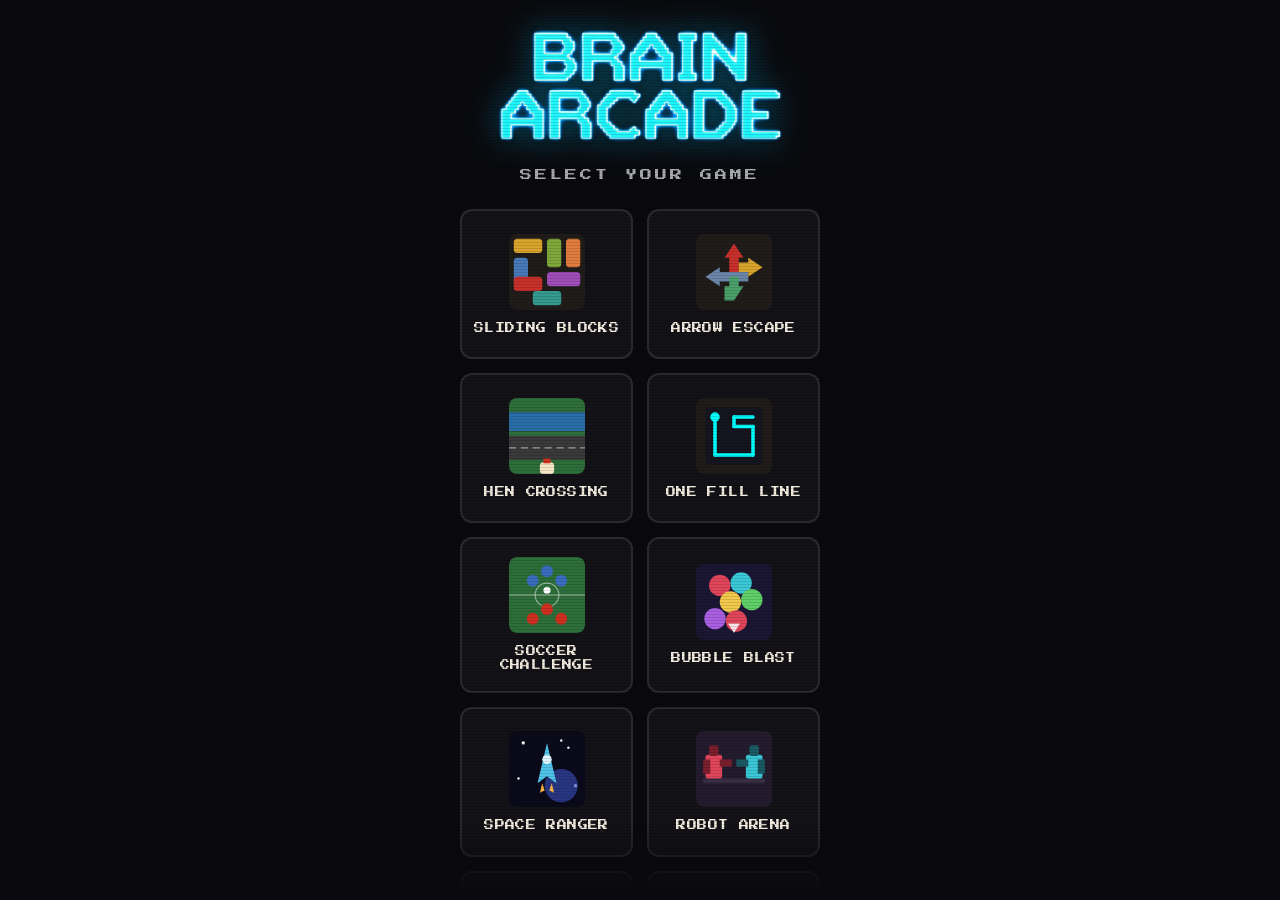
==== commit 2a06a7fa: "Tank Duel: ration Heavy and Spread shells (Standard stays unlimited) Each tank now gets a limited su" ====
--- a/index.html
+++ b/index.html
@@ -1303,7 +1303,7 @@
             <div class="tank-tut-step" data-step="2" hidden>
               <div class="soccer-tut-icon">&#128165;</div>
               <p class="tutorial-caption"><strong>Weapons &amp; terrain</strong></p>
-              <p class="tutorial-caption">Switch between Standard, Heavy, and Spread shells. Hits blow craters in the ground, so the battlefield keeps changing.</p>
+              <p class="tutorial-caption">Switch between Standard (unlimited), Heavy, and Spread shells &mdash; you only get a few Heavy and Spread per battle. Hits blow craters, so the ground keeps changing.</p>
             </div>
             <div class="tank-tut-step" data-step="3" hidden>
               <div class="soccer-tut-icon">&#9981;</div>
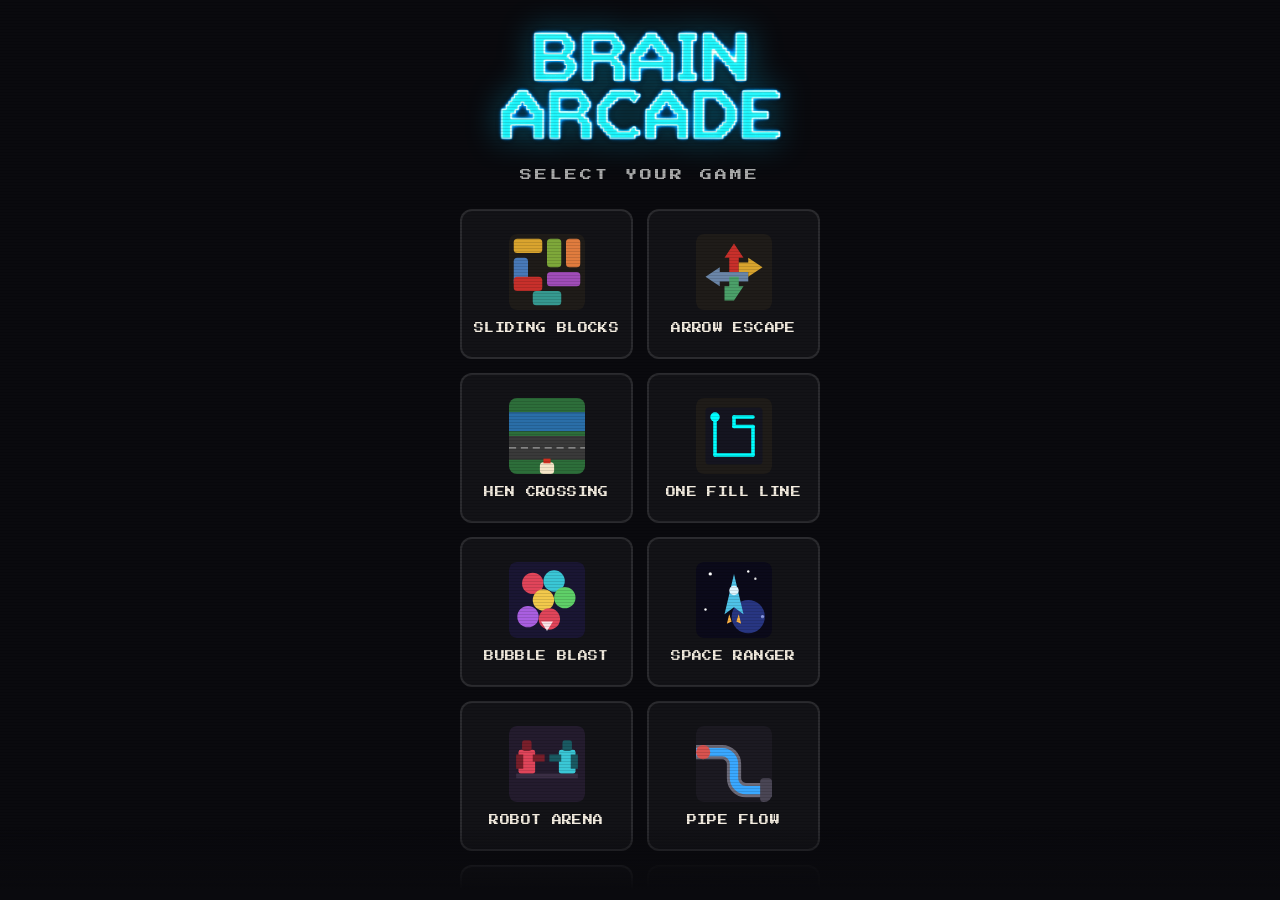
==== commit 7ee9af1d: "Hide Soccer Challenge from the game menu Comment out the Soccer title tile so it no longer appears o" ====
--- a/index.html
+++ b/index.html
@@ -75,6 +75,7 @@
             </svg>
             <span class="tile-label">ONE FILL LINE</span>
           </button>
+          <!-- Soccer Challenge hidden from the menu (game code kept; re-enable by uncommenting)
           <button class="game-tile" data-game="soccer">
             <svg class="tile-icon" viewBox="0 0 64 64" aria-hidden="true">
               <rect width="64" height="64" rx="6" fill="#2d6e3a"/>
@@ -88,6 +89,7 @@
             </svg>
             <span class="tile-label">SOCCER CHALLENGE</span>
           </button>
+          -->
           <button class="game-tile" data-game="bubble">
             <svg class="tile-icon" viewBox="0 0 64 64" aria-hidden="true">
               <rect width="64" height="64" rx="6" fill="#1a1633"/>
@@ -1298,7 +1300,7 @@
             <div class="tank-tut-step" data-step="1" hidden>
               <div class="soccer-tut-icon">&#127919;</div>
               <p class="tutorial-caption"><strong>Aim &amp; fire</strong></p>
-              <p class="tutorial-caption">Drag on the field to point your barrel &mdash; farther = more power. A dotted line previews the shot. Fine-tune with the &ang; and P buttons, then tap FIRE. Watch the wind!</p>
+              <p class="tutorial-caption">Drag your finger anywhere on the field &mdash; the barrel follows it in any direction, and dragging farther adds power. The dotted line shows the whole arc and where it lands. Fine-tune with the &ang; and P buttons, then tap FIRE. Watch the wind!</p>
             </div>
             <div class="tank-tut-step" data-step="2" hidden>
               <div class="soccer-tut-icon">&#128165;</div>
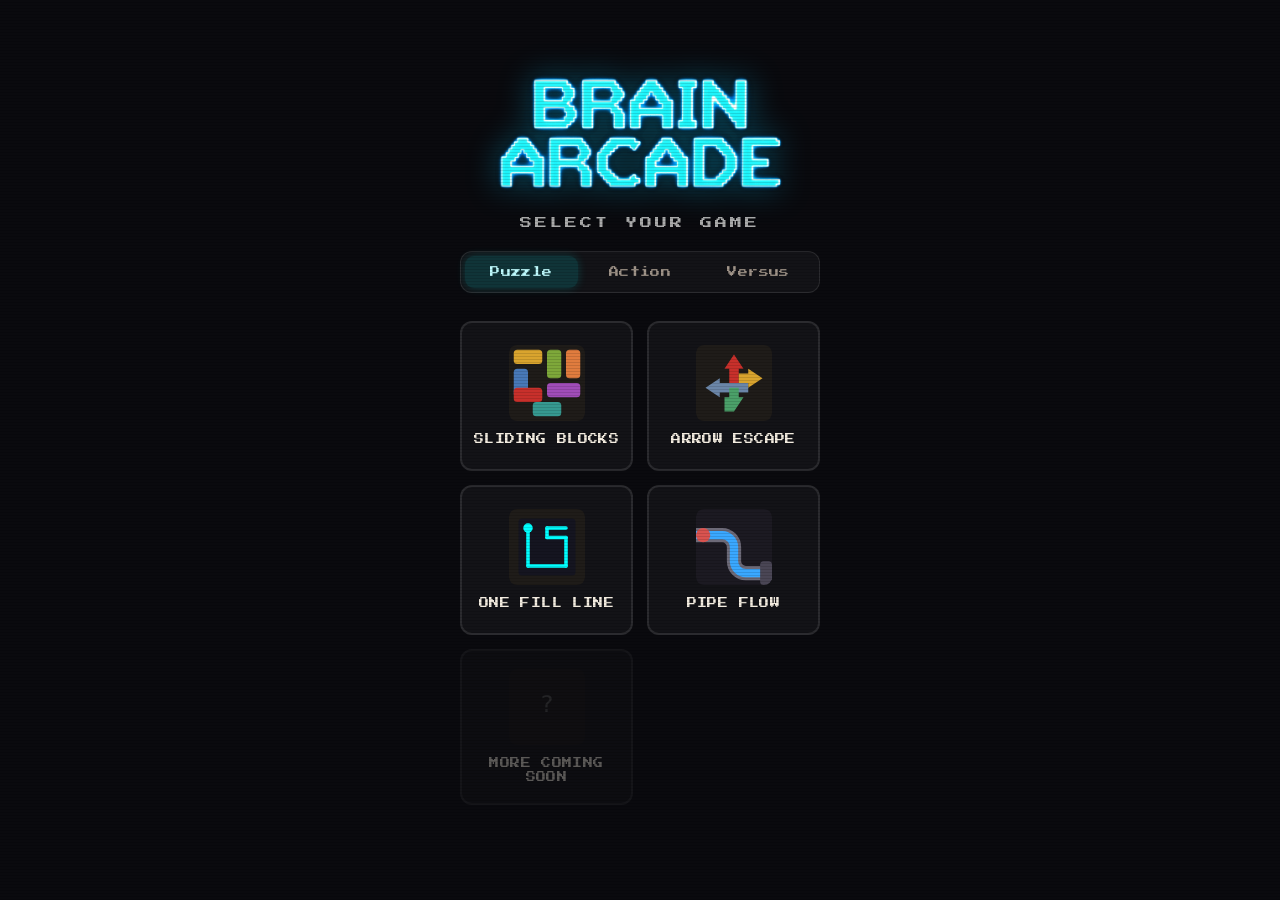
==== commit 619a5cc0: "Title screen: group games into Puzzle / Action / Versus tabs Add a category tab bar under the title." ====
--- a/index.html
+++ b/index.html
@@ -23,8 +23,13 @@
       <div class="title-content">
         <h1 class="arcade-title"><img class="arcade-logo" src="brain-arcade-logo.png" alt="Brain Arcade" /></h1>
         <p class="arcade-subtitle">SELECT YOUR GAME</p>
+        <div class="game-tabs" role="tablist">
+          <button class="game-tab active" type="button" role="tab" data-tab="puzzle">Puzzle</button>
+          <button class="game-tab" type="button" role="tab" data-tab="action">Action</button>
+          <button class="game-tab" type="button" role="tab" data-tab="versus">Versus</button>
+        </div>
         <div class="game-tiles">
-          <button class="game-tile" data-game="slider">
+          <button class="game-tile" data-game="slider" data-category="puzzle">
             <svg class="tile-icon" viewBox="0 0 64 64" aria-hidden="true">
               <rect width="64" height="64" rx="6" fill="#1f1c19"/>
               <rect x="4" y="4" width="24" height="12" rx="3" fill="#d9a42e"/>
@@ -37,7 +42,7 @@
             </svg>
             <span class="tile-label">SLIDING BLOCKS</span>
           </button>
-          <button class="game-tile" data-game="arrow">
+          <button class="game-tile" data-game="arrow" data-category="puzzle">
             <svg class="tile-icon" viewBox="0 0 64 64" aria-hidden="true">
               <rect width="64" height="64" rx="6" fill="#1f1c19"/>
               <polygon points="32,8 40,20 36,20 36,32 28,32 28,20 24,20" fill="#c8302b"/>
@@ -47,7 +52,7 @@
             </svg>
             <span class="tile-label">ARROW ESCAPE</span>
           </button>
-          <button class="game-tile" data-game="hen">
+          <button class="game-tile" data-game="hen" data-category="action">
             <svg class="tile-icon" viewBox="0 0 64 64" aria-hidden="true">
               <rect width="64" height="64" rx="6" fill="#1f1c19"/>
               <rect y="0" width="64" height="12" fill="#2d6e3a"/>
@@ -61,7 +66,7 @@
             </svg>
             <span class="tile-label">HEN CROSSING</span>
           </button>
-          <button class="game-tile" data-game="onefill">
+          <button class="game-tile" data-game="onefill" data-category="puzzle">
             <svg class="tile-icon" viewBox="0 0 64 64" aria-hidden="true">
               <rect width="64" height="64" rx="6" fill="#1f1c19"/>
               <rect x="8" y="8" width="48" height="48" rx="3" fill="#151520"/>
@@ -90,7 +95,7 @@
             <span class="tile-label">SOCCER CHALLENGE</span>
           </button>
           -->
-          <button class="game-tile" data-game="bubble">
+          <button class="game-tile" data-game="bubble" data-category="action">
             <svg class="tile-icon" viewBox="0 0 64 64" aria-hidden="true">
               <rect width="64" height="64" rx="6" fill="#1a1633"/>
               <circle cx="20" cy="18" r="9" fill="#e0455a"/>
@@ -103,7 +108,7 @@
             </svg>
             <span class="tile-label">BUBBLE BLAST</span>
           </button>
-          <button class="game-tile" data-game="ranger">
+          <button class="game-tile" data-game="ranger" data-category="action">
             <svg class="tile-icon" viewBox="0 0 64 64" aria-hidden="true">
               <rect width="64" height="64" rx="6" fill="#0b0a1a"/>
               <circle cx="12" cy="10" r="1.4" fill="#fff"/>
@@ -119,7 +124,7 @@
             </svg>
             <span class="tile-label">SPACE RANGER</span>
           </button>
-          <button class="game-tile" data-game="arena">
+          <button class="game-tile" data-game="arena" data-category="versus">
             <svg class="tile-icon" viewBox="0 0 64 64" aria-hidden="true">
               <rect width="64" height="64" rx="6" fill="#241c2e"/>
               <rect x="6" y="40" width="52" height="4" fill="#3a2e44"/>
@@ -134,7 +139,7 @@
             </svg>
             <span class="tile-label">ROBOT ARENA</span>
           </button>
-          <button class="game-tile" data-game="pipes">
+          <button class="game-tile" data-game="pipes" data-category="puzzle">
             <svg class="tile-icon" viewBox="0 0 64 64" aria-hidden="true">
               <rect width="64" height="64" rx="6" fill="#1c1a22"/>
               <path d="M0 22 H22 A10 10 0 0 1 32 32 V44 A10 10 0 0 0 42 54 H64" fill="none" stroke="#6d6a78" stroke-width="12" stroke-linecap="butt"/>
@@ -144,7 +149,7 @@
             </svg>
             <span class="tile-label">PIPE FLOW</span>
           </button>
-          <button class="game-tile" data-game="tank">
+          <button class="game-tile" data-game="tank" data-category="versus">
             <svg class="tile-icon" viewBox="0 0 64 64" aria-hidden="true">
               <rect width="64" height="64" rx="6" fill="#7fb6e0"/>
               <rect y="46" width="64" height="18" fill="#4a8a3a"/>
@@ -156,7 +161,7 @@
             </svg>
             <span class="tile-label">TANK DUEL</span>
           </button>
-          <div class="game-tile game-tile--disabled">
+          <div class="game-tile game-tile--disabled" data-category="all">
             <svg class="tile-icon" viewBox="0 0 64 64" aria-hidden="true">
               <rect width="64" height="64" rx="6" fill="#1f1c19" opacity="0.5"/>
               <text x="32" y="36" text-anchor="middle" font-size="20" fill="#555">?</text>
--- a/styles.css
+++ b/styles.css
@@ -152,6 +152,36 @@
   50% { opacity: 1; }
 }
 
+.game-tabs {
+  display: flex;
+  gap: 6px;
+  width: 100%;
+  margin-top: 4px;
+  padding: 4px;
+  border-radius: 12px;
+  background: rgba(255, 255, 255, 0.04);
+  border: 1.5px solid rgba(255, 255, 255, 0.1);
+}
+.game-tab {
+  flex: 1 1 0;
+  font-family: var(--pixel-font);
+  font-size: clamp(0.5rem, 2.2vw, 0.62rem);
+  letter-spacing: 0.04em;
+  color: var(--muted);
+  background: transparent;
+  border: none;
+  border-radius: 9px;
+  padding: 11px 4px;
+  cursor: pointer;
+  touch-action: manipulation;
+  transition: background 150ms, color 150ms;
+}
+.game-tab.active {
+  background: rgba(0, 255, 255, 0.14);
+  color: #bffcff;
+  box-shadow: 0 0 10px rgba(0, 255, 255, 0.18);
+}
+
 .game-tiles {
   display: grid;
   grid-template-columns: 1fr 1fr;
@@ -159,6 +189,7 @@
   width: 100%;
   margin-top: 10px;
 }
+.game-tile[hidden] { display: none !important; }
 
 .game-tile {
   display: flex;
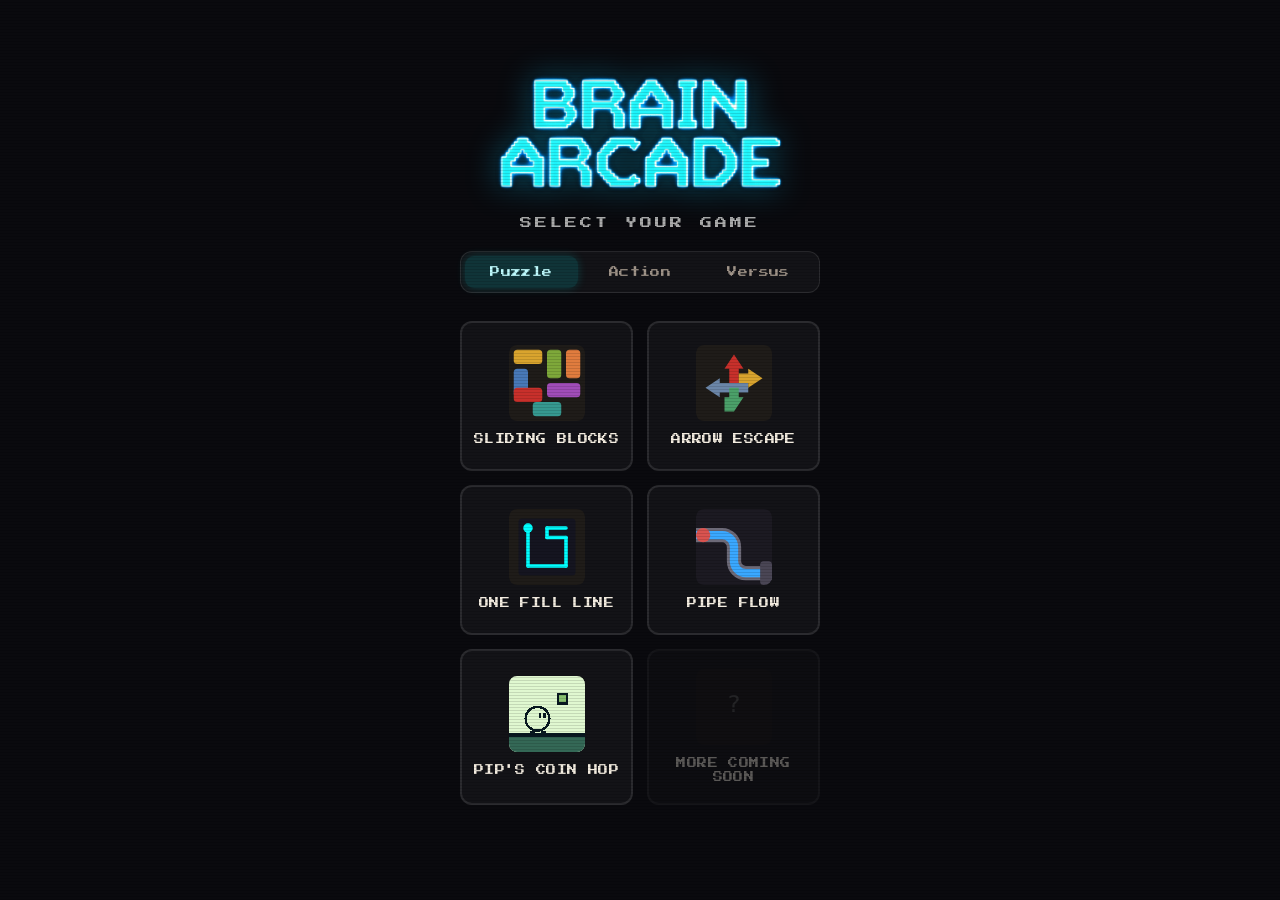
==== commit b7127674: "Add Pip's Coin Hop to the Puzzle tab A new title-screen tile, in the Puzzle category, links to the s" ====
--- a/index.html
+++ b/index.html
@@ -149,6 +149,22 @@
             </svg>
             <span class="tile-label">PIPE FLOW</span>
           </button>
+          <a class="game-tile" href="pips-coin-hop.html" data-category="puzzle">
+            <svg class="tile-icon" viewBox="0 0 64 64" aria-hidden="true" shape-rendering="crispEdges">
+              <rect width="64" height="64" rx="6" fill="#e0f8d0"/>
+              <rect y="48" width="64" height="16" fill="#346856"/>
+              <rect y="48" width="64" height="3" fill="#081820"/>
+              <rect x="40" y="14" width="10" height="10" fill="#081820"/>
+              <rect x="42" y="16" width="6" height="6" fill="#88c070"/>
+              <circle cx="24" cy="36" r="11" fill="#081820"/>
+              <circle cx="24" cy="36" r="9" fill="#e0f8d0"/>
+              <rect x="25" y="31" width="2" height="4" fill="#081820"/>
+              <rect x="29" y="31" width="2" height="4" fill="#081820"/>
+              <rect x="18" y="46" width="4" height="2" fill="#081820"/>
+              <rect x="27" y="46" width="4" height="2" fill="#081820"/>
+            </svg>
+            <span class="tile-label">PIP'S COIN HOP</span>
+          </a>
           <button class="game-tile" data-game="tank" data-category="versus">
             <svg class="tile-icon" viewBox="0 0 64 64" aria-hidden="true">
               <rect width="64" height="64" rx="6" fill="#7fb6e0"/>
@@ -952,9 +968,19 @@
         <!-- Fighter selection overlay -->
         <div id="arena-select" class="arena-select">
           <h2 class="soccer-select-title">Choose Your Fighter</h2>
-          <div class="soccer-mode-toggle">
-            <button id="arena-mode-robots" class="soccer-mode-btn active" type="button">Robots</button>
-            <button id="arena-mode-spaceships" class="soccer-mode-btn" type="button">Spaceships</button>
+          <div class="arena-kind-row">
+            <span class="arena-kind-label">You</span>
+            <div class="soccer-mode-toggle">
+              <button id="arena-you-robot" class="soccer-mode-btn active" type="button">Robot</button>
+              <button id="arena-you-ship" class="soccer-mode-btn" type="button">Spaceship</button>
+            </div>
+          </div>
+          <div class="arena-kind-row">
+            <span class="arena-kind-label">Opponent</span>
+            <div class="soccer-mode-toggle">
+              <button id="arena-opp-robot" class="soccer-mode-btn active" type="button">Robot</button>
+              <button id="arena-opp-ship" class="soccer-mode-btn" type="button">Spaceship</button>
+            </div>
           </div>
           <div class="arena-fighter-choices">
             <button class="arena-fighter-btn" type="button" data-side="red">
@@ -1103,13 +1129,13 @@
           <div id="arena-tutorial-steps">
             <div class="arena-tut-step" data-step="0">
               <div class="soccer-tut-icon">&#129302;&#128640;</div>
-              <p class="tutorial-caption"><strong>Robots or Spaceships</strong></p>
-              <p class="tutorial-caption">Choose your combat style at the top of the fighter-select screen, then pick a color &mdash; either works with any color.</p>
+              <p class="tutorial-caption"><strong>Robot vs Spaceship</strong></p>
+              <p class="tutorial-caption">Pick a type for yourself and a type for your opponent &mdash; robots and spaceships can even fight each other! Then choose your color.</p>
             </div>
             <div class="arena-tut-step" data-step="1" hidden>
               <div class="soccer-tut-icon">&#127918;</div>
               <p class="tutorial-caption"><strong>Move</strong></p>
-              <p class="tutorial-caption">Robots: the d-pad walks left/right, and Up jumps &mdash; jumping dodges attacks! Spaceships: the d-pad flies Up/Down only.</p>
+              <p class="tutorial-caption">Robots: the d-pad walks left/right, and Up jumps &mdash; jump to reach a flying ship! Spaceships: the d-pad flies Up/Down; dive low to shoot a robot on the ground.</p>
             </div>
             <div class="arena-tut-step" data-step="2" hidden>
               <div class="soccer-tut-icon">&#129360;&#128163;</div>
--- a/styles.css
+++ b/styles.css
@@ -1277,6 +1277,21 @@
   padding: 8px 0;
 }
 .arena-select[hidden] { display: none !important; }
+.arena-kind-row {
+  display: flex;
+  align-items: center;
+  justify-content: space-between;
+  gap: 12px;
+  width: 100%;
+}
+.arena-kind-label {
+  font-size: 0.85rem;
+  color: var(--muted);
+  text-transform: uppercase;
+  letter-spacing: 0.06em;
+  flex: 0 0 auto;
+}
+.arena-kind-row .soccer-mode-toggle { flex: 1 1 auto; }
 .arena-fighter-choices {
   display: grid;
   grid-template-columns: repeat(2, 1fr);
@@ -1551,3 +1566,6 @@
   height: 100%;
   touch-action: none;
 }
+
+/* a tile that links to a standalone game page */
+a.game-tile { text-decoration: none; }
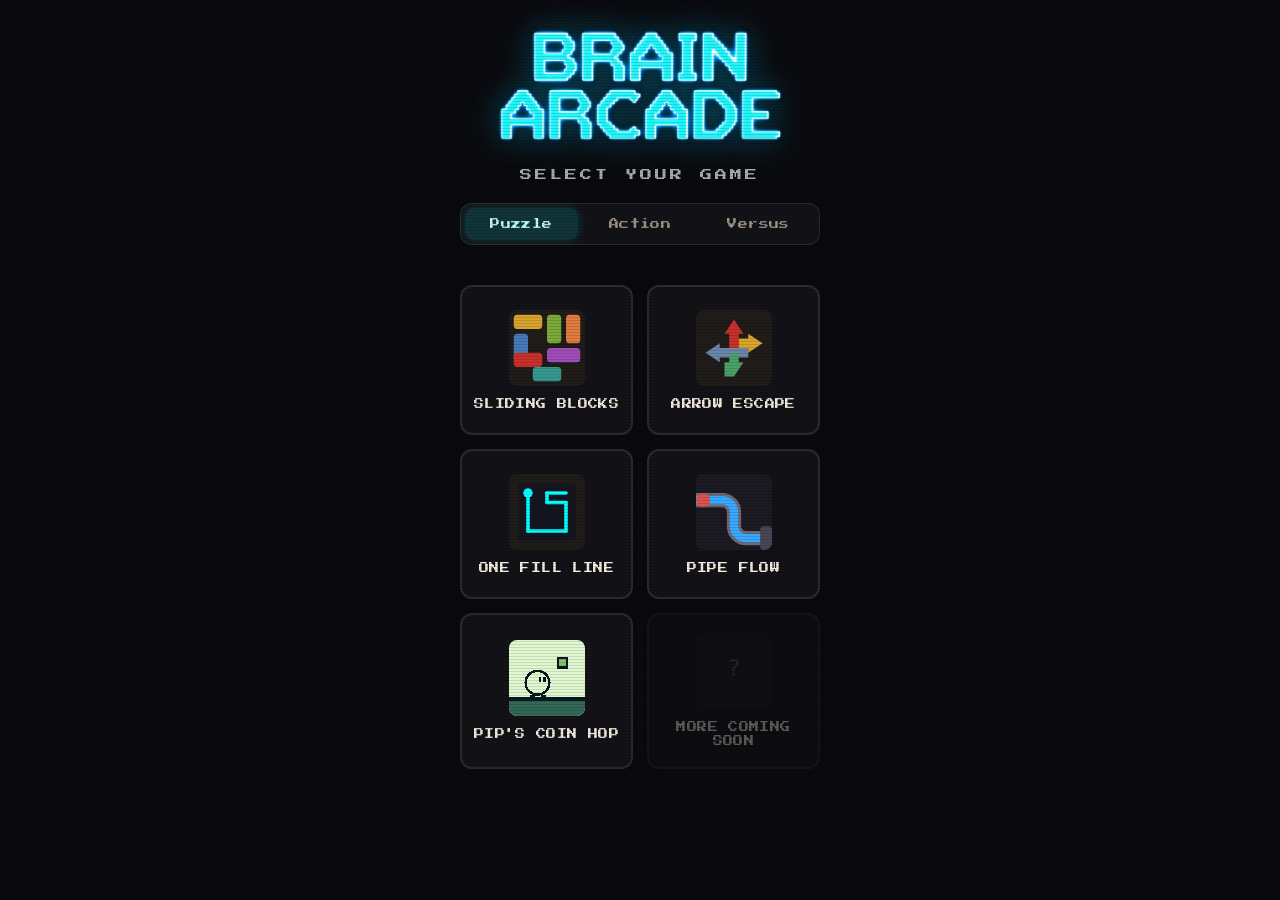
==== commit da521f72: "Title screen: pinned header and swipe between tabs The menu content used to be vertically centered, " ====
--- a/index.html
+++ b/index.html
@@ -21,12 +21,14 @@
     <!-- ============================================================ -->
     <div id="screen-title" class="screen title-screen">
       <div class="title-content">
+        <div class="title-header">
         <h1 class="arcade-title"><img class="arcade-logo" src="brain-arcade-logo.png" alt="Brain Arcade" /></h1>
         <p class="arcade-subtitle">SELECT YOUR GAME</p>
         <div class="game-tabs" role="tablist">
           <button class="game-tab active" type="button" role="tab" data-tab="puzzle">Puzzle</button>
           <button class="game-tab" type="button" role="tab" data-tab="action">Action</button>
           <button class="game-tab" type="button" role="tab" data-tab="versus">Versus</button>
+        </div>
         </div>
         <div class="game-tiles">
           <button class="game-tile" data-game="slider" data-category="puzzle">
--- a/styles.css
+++ b/styles.css
@@ -82,9 +82,7 @@
 .title-screen {
   background: #0a0a0e;
   align-items: center;
-  /* Top-aligned and scrollable: the game list keeps growing, so it scrolls
-     instead of shrinking to fit. (.title-content's auto margins keep it
-     vertically centered whenever everything happens to fit.) */
+  /* Top-aligned and scrollable: the header is pinned, the game list scrolls. */
   justify-content: flex-start;
   position: relative;
   overflow-x: hidden;
@@ -100,12 +98,43 @@
   flex-direction: column;
   align-items: center;
   gap: 18px;
-  padding: 20px 20px 48px;
+  padding: 0 20px 48px;
   width: 100%;
   max-width: 400px;
-  margin: auto 0;
+  margin: 0;           /* top-aligned: the header never moves between tabs */
   flex: 0 0 auto;
 }
+
+/* Logo, subtitle and tabs stay pinned at the top while the tiles scroll
+   underneath, and sit in the same place on every tab. */
+.title-header {
+  position: sticky;
+  top: 0;
+  z-index: 2;
+  display: flex;
+  flex-direction: column;
+  align-items: center;
+  gap: 18px;
+  width: calc(100% + 40px);
+  margin: 0 -20px;
+  padding: calc(env(safe-area-inset-top, 0px) + 20px) 20px 12px;
+  box-sizing: border-box;
+  background: #0a0a0e;
+}
+.title-header::after { /* soft edge where tiles slide under the header */
+  content: "";
+  position: absolute;
+  left: 0; right: 0; bottom: -14px;
+  height: 14px;
+  pointer-events: none;
+  background: linear-gradient(to bottom, #0a0a0e, rgba(10, 10, 14, 0));
+}
+
+/* Tiles slide in from the side a swipe (or tab tap) came from. */
+.game-tiles.slide-from-right { animation: tiles-in-right 220ms ease-out; }
+.game-tiles.slide-from-left { animation: tiles-in-left 220ms ease-out; }
+@keyframes tiles-in-right { from { opacity: 0.2; transform: translateX(40px); } to { opacity: 1; transform: none; } }
+@keyframes tiles-in-left { from { opacity: 0.2; transform: translateX(-40px); } to { opacity: 1; transform: none; } }
 
 .arcade-title {
   margin: 0;
